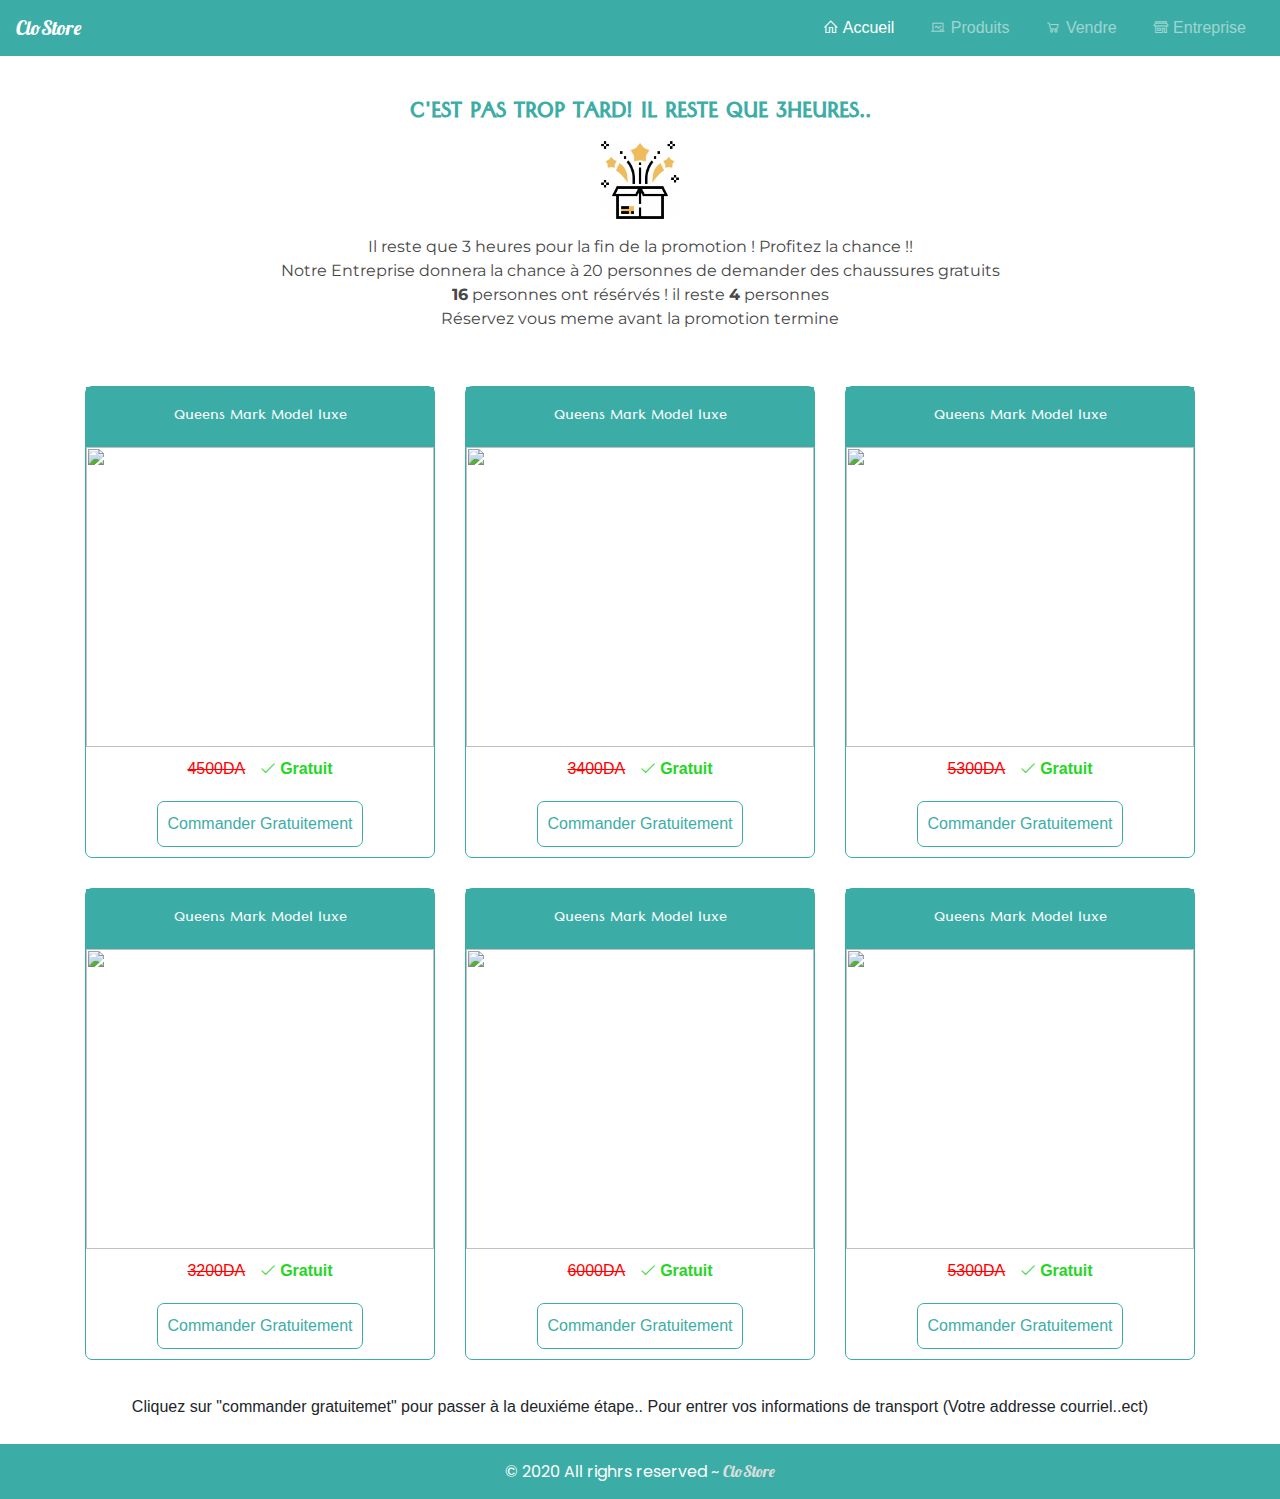
==== index.html @ 8dc32cac "add inital files" ====
<!DOCTYPE html>
<html lang="en">
<head>
    <meta charset="UTF-8">
    <meta name="viewport" content="width=device-width, initial-scale=1.0">

    <link href="https://fonts.googleapis.com/css2?family=Lobster&family=Montserrat&family=Poppins&family=Tenali+Ramakrishna&display=swap" rel="stylesheet">


    <link rel="stylesheet" href="css/bootstrap.css">
    <link rel="stylesheet" href="css/line-awesome-font-awesome.css">
    <link rel="stylesheet" href="css/line-awesome.min.css">
    <link rel="stylesheet" href="css/style.css">

    <link rel="icon" href="">

    <title>Store - Online Shopping Clothes</title>
</head>
<body>


    <nav class="navbar navbar-expand-lg navbar-dark">
        <a class="navbar-brand" href="#">CloStore</a>
        <button class="navbar-toggler" type="button" data-toggle="collapse" data-target="#navbarSupportedContent" aria-controls="navbarSupportedContent" aria-expanded="false" aria-label="Toggle navigation">
          <span class="navbar-toggler-icon"></span>
        </button>
      
        <div class="collapse navbar-collapse" id="navbarSupportedContent">

          <ul class="navbar-nav ml-auto">
            <li class="nav-item active">
              <a class="nav-link" href="#"><i class="las la-home"></i> Accueil</a>
            </li>
            <li class="nav-item">
              <a class="nav-link" href="#"> <i class="las la-chalkboard"></i> Produits</a>
            </li>
            <li class="nav-item">
                <a class="nav-link" href="#"><i class="las la-shopping-cart"></i> Vendre</a>
            </li>
            <li class="nav-item">
                <a class="nav-link" href="#"><i class="las la-store-alt"></i> Entreprise</a>
            </li>
          </ul>

       
        </div>
    </nav>

    <div class="description">
        <h3 class="heading">C'est pas trop tard! Il reste que 3heures..</h3>
        <div class="desc-img">
            <img src="img/congrats.png" alt="">
        </div>
        <p>
            Il reste que 3 heures pour la fin de la promotion ! Profitez la chance !! <br>
            Notre Entreprise donnera la chance à 20 personnes de demander des chaussures gratuits  <br>
            <b>16</b> personnes ont résérvés ! il reste <b>4</b> personnes <br> Réservez vous meme avant la promotion termine
        </p>
    </div>

    <div class="items">
        <div class="container">

            <div class="row">


                <div class="col-md-4">
    
                    <div class="item-box">
                        <div class="item-heading">
                            Queens Mark Model luxe
                        </div>
                        <div class="item-body">
                            <img src="https://www.dhresource.com/f2/albu/g8/M00/17/A3/rBVaVF5LjlCAKVC4AAESsVleQmE767.jpg" alt="">
                        </div>
                        <div class="price">
                            <span>4500DA</span> <span> <i class="las la-check"></i> Gratuit</span>
                        </div>
                        <a href="surp.html">Commander Gratuitement</a>
                    </div>        
    
                </div>
                <div class="col-md-4">
    
                    
                    <div class="item-box">
                        <div class="item-heading">
                            Queens Mark Model luxe
                        </div>
                        <div class="item-body">
                            <img src="https://encrypted-tbn0.gstatic.com/images?q=tbn%3AANd9GcSSg8MVh4FSZCV_VBg2H4u-bMD95jOvF7esEjhWPkVv70Re3LoZ&usqp=CAU" alt="">
                        </div>
                        <div class="price">
                            <span>3400DA</span> <span> <i class="las la-check"></i> Gratuit</span>
                        </div>
                        <a href="surp.html">Commander Gratuitement</a>
                    </div>  
    
                </div>
                <div class="col-md-4">
    
                    
                    <div class="item-box">
                        <div class="item-heading">
                            Queens Mark Model luxe
                        </div>
                        <div class="item-body">
                            <img src="https://www.taaora.fr/blog/wp-content/uploads/2019/06/nike-air-force-1-rose-poudre-baskets-femme.jpg" alt="">
                        </div>
                        <div class="price">
                            <span>5300DA</span> <span> <i class="las la-check"></i> Gratuit</span>
                        </div>
                        <a href="surp.html">Commander Gratuitement</a>
                    </div>  
    
                </div>

                <div class="col-md-4">
    
                    
                    <div class="item-box">
                        <div class="item-heading">
                            Queens Mark Model luxe
                        </div>
                        <div class="item-body">
                            <img src="https://www.gemosuisse.ch/PTWOC_WEB/photos/Web/8717901_1.jpg" alt="">
                        </div>
                        <div class="price">
                            <span>3200DA</span> <span> <i class="las la-check"></i> Gratuit</span>
                        </div>
                        <a href="surp.html">Commander Gratuitement</a>
                    </div>  
    
                </div>

                <div class="col-md-4">
    
                    
                    <div class="item-box">
                        <div class="item-heading">
                            Queens Mark Model luxe
                        </div>
                        <div class="item-body">
                            <img src="https://www.besson-chaussures.com/media/catalog/product/cache/1/image/487x/040ec09b1e35df139433887a97daa66f/6/2/624696-2_2.jpg" alt="">
                        </div>
                        <div class="price">
                            <span>6000DA</span> <span> <i class="las la-check"></i> Gratuit</span>
                        </div>
                        <a href="surp.html">Commander Gratuitement</a>
                    </div>  
    
                </div>

                <div class="col-md-4">
    
                    
                    <div class="item-box">
                        <div class="item-heading">
                            Queens Mark Model luxe
                        </div>
                        <div class="item-body">
                            <img src="https://lh3.googleusercontent.com/proxy/GjbAz65nrVGaUluemdLS2pUgR7n2UJjN7rmyf1kxzbKVPdYY9VPFcka7jWgFT7vCgEtmxIq1E1D0I5fo9hlJPawufLAkuE-56vkT89aGw9NFhIDFgDDYvrn8SRFMiQ1jv6-yqhAkUacvzA" alt="">
                        </div>
                        <div class="price">
                            <span>5300DA</span> <span> <i class="las la-check"></i> Gratuit</span>
                        </div>
                        <a href="surp.html">Commander Gratuitement</a>
                    </div>  
    
                </div>
    
                
    
            </div>
            
            <div class="guide">
                Cliquez sur "commander gratuitemet" pour passer à la deuxiéme étape.. Pour entrer vos informations de transport (Votre addresse courriel..ect)
            </div>

        </div>

    </div>

    <div class="clearfix"></div>


    <footer>
        <p>
            &copy; 2020 All righrs reserved ~ <span>CloStore</span>
        </p>

    </footer>



    <script src="js/jquery-3.4.1.js"></script>
    <script src="js/bootstrap.min.js"></script>
    <script src="js/script.js"></script>
    
</body>
</html>
---- css/line-awesome.min.css ----
.la,.lab,.lad,.lal,.lar,.las{-moz-osx-font-smoothing:grayscale;-webkit-font-smoothing:antialiased;display:inline-block;font-style:normal;font-variant:normal;text-rendering:auto;line-height:1}.la-lg{font-size:1.33333em;line-height:.75em;vertical-align:-.0667em}.la-xs{font-size:.75em}.la-sm{font-size:.875em}.la-1x{font-size:1em}.la-2x{font-size:2em}.la-3x{font-size:3em}.la-4x{font-size:4em}.la-5x{font-size:5em}.la-6x{font-size:6em}.la-7x{font-size:7em}.la-8x{font-size:8em}.la-9x{font-size:9em}.la-10x{font-size:10em}.la-fw{text-align:center;width:1.25em}.la-ul{list-style-type:none;margin-left:2.5em;padding-left:0}.la-ul>li{position:relative}.la-li{left:-2em;position:absolute;text-align:center;width:2em;line-height:inherit}.la-border{border:solid .08em #eee;border-radius:.1em;padding:.2em .25em .15em}.la-pull-left{float:left}.la-pull-right{float:right}.la.la-pull-left,.lab.la-pull-left,.lal.la-pull-left,.lar.la-pull-left,.las.la-pull-left{margin-right:.3em}.la.la-pull-right,.lab.la-pull-right,.lal.la-pull-right,.lar.la-pull-right,.las.la-pull-right{margin-left:.3em}.la-spin{-webkit-animation:la-spin 2s infinite linear;animation:la-spin 2s infinite linear}.la-pulse{-webkit-animation:la-spin 1s infinite steps(8);animation:la-spin 1s infinite steps(8)}@-webkit-keyframes la-spin{0%{-webkit-transform:rotate(0);transform:rotate(0)}100%{-webkit-transform:rotate(360deg);transform:rotate(360deg)}}@keyframes la-spin{0%{-webkit-transform:rotate(0);transform:rotate(0)}100%{-webkit-transform:rotate(360deg);transform:rotate(360deg)}}.la-rotate-90{-webkit-transform:rotate(90deg);transform:rotate(90deg)}.la-rotate-180{-webkit-transform:rotate(180deg);transform:rotate(180deg)}.la-rotate-270{-webkit-transform:rotate(270deg);transform:rotate(270deg)}.la-flip-horizontal{-webkit-transform:scale(-1,1);transform:scale(-1,1)}.la-flip-vertical{-webkit-transform:scale(1,-1);transform:scale(1,-1)}.la-flip-both,.la-flip-horizontal.la-flip-vertical{-webkit-transform:scale(-1,-1);transform:scale(-1,-1)}:root .la-flip-both,:root .la-flip-horizontal,:root .la-flip-vertical,:root .la-rotate-180,:root .la-rotate-270,:root .la-rotate-90{-webkit-filter:none;filter:none}.la-stack{display:inline-block;height:2em;line-height:2em;position:relative;vertical-align:middle;width:2.5em}.la-stack-1x,.la-stack-2x{left:0;position:absolute;text-align:center;width:100%}.la-stack-1x{line-height:inherit}.la-stack-2x{font-size:2em}.la-inverse{color:#fff}.la-500px:before{content:"\f26e"}.la-accessible-icon:before{content:"\f368"}.la-accusoft:before{content:"\f369"}.la-acquisitions-incorporated:before{content:"\f6af"}.la-ad:before{content:"\f641"}.la-address-book:before{content:"\f2b9"}.la-address-card:before{content:"\f2bb"}.la-adjust:before{content:"\f042"}.la-adn:before{content:"\f170"}.la-adobe:before{content:"\f778"}.la-adversal:before{content:"\f36a"}.la-affiliatetheme:before{content:"\f36b"}.la-air-freshener:before{content:"\f5d0"}.la-airbnb:before{content:"\f834"}.la-algolia:before{content:"\f36c"}.la-align-center:before{content:"\f037"}.la-align-justify:before{content:"\f039"}.la-align-left:before{content:"\f036"}.la-align-right:before{content:"\f038"}.la-alipay:before{content:"\f642"}.la-allergies:before{content:"\f461"}.la-amazon:before{content:"\f270"}.la-amazon-pay:before{content:"\f42c"}.la-ambulance:before{content:"\f0f9"}.la-american-sign-language-interpreting:before{content:"\f2a3"}.la-amilia:before{content:"\f36d"}.la-anchor:before{content:"\f13d"}.la-android:before{content:"\f17b"}.la-angellist:before{content:"\f209"}.la-angle-double-down:before{content:"\f103"}.la-angle-double-left:before{content:"\f100"}.la-angle-double-right:before{content:"\f101"}.la-angle-double-up:before{content:"\f102"}.la-angle-down:before{content:"\f107"}.la-angle-left:before{content:"\f104"}.la-angle-right:before{content:"\f105"}.la-angle-up:before{content:"\f106"}.la-angry:before{content:"\f556"}.la-angrycreative:before{content:"\f36e"}.la-angular:before{content:"\f420"}.la-ankh:before{content:"\f644"}.la-app-store:before{content:"\f36f"}.la-app-store-ios:before{content:"\f370"}.la-apper:before{content:"\f371"}.la-apple:before{content:"\f179"}.la-apple-alt:before{content:"\f5d1"}.la-apple-pay:before{content:"\f415"}.la-archive:before{content:"\f187"}.la-archway:before{content:"\f557"}.la-arrow-alt-circle-down:before{content:"\f358"}.la-arrow-alt-circle-left:before{content:"\f359"}.la-arrow-alt-circle-right:before{content:"\f35a"}.la-arrow-alt-circle-up:before{content:"\f35b"}.la-arrow-circle-down:before{content:"\f0ab"}.la-arrow-circle-left:before{content:"\f0a8"}.la-arrow-circle-right:before{content:"\f0a9"}.la-arrow-circle-up:before{content:"\f0aa"}.la-arrow-down:before{content:"\f063"}.la-arrow-left:before{content:"\f060"}.la-arrow-right:before{content:"\f061"}.la-arrow-up:before{content:"\f062"}.la-arrows-alt:before{content:"\f0b2"}.la-arrows-alt-h:before{content:"\f337"}.la-arrows-alt-v:before{content:"\f338"}.la-artstation:before{content:"\f77a"}.la-assistive-listening-systems:before{content:"\f2a2"}.la-asterisk:before{content:"\f069"}.la-asymmetrik:before{content:"\f372"}.la-at:before{content:"\f1fa"}.la-atlas:before{content:"\f558"}.la-atlassian:before{content:"\f77b"}.la-atom:before{content:"\f5d2"}.la-audible:before{content:"\f373"}.la-audio-description:before{content:"\f29e"}.la-autoprefixer:before{content:"\f41c"}.la-avianex:before{content:"\f374"}.la-aviato:before{content:"\f421"}.la-award:before{content:"\f559"}.la-aws:before{content:"\f375"}.la-baby:before{content:"\f77c"}.la-baby-carriage:before{content:"\f77d"}.la-backspace:before{content:"\f55a"}.la-backward:before{content:"\f04a"}.la-bacon:before{content:"\f7e5"}.la-balance-scale:before{content:"\f24e"}.la-balance-scale-left:before{content:"\f515"}.la-balance-scale-right:before{content:"\f516"}.la-ban:before{content:"\f05e"}.la-band-aid:before{content:"\f462"}.la-bandcamp:before{content:"\f2d5"}.la-barcode:before{content:"\f02a"}.la-bars:before{content:"\f0c9"}.la-baseball-ball:before{content:"\f433"}.la-basketball-ball:before{content:"\f434"}.la-bath:before{content:"\f2cd"}.la-battery-empty:before{content:"\f244"}.la-battery-full:before{content:"\f240"}.la-battery-half:before{content:"\f242"}.la-battery-quarter:before{content:"\f243"}.la-battery-three-quarters:before{content:"\f241"}.la-battle-net:before{content:"\f835"}.la-bed:before{content:"\f236"}.la-beer:before{content:"\f0fc"}.la-behance:before{content:"\f1b4"}.la-behance-square:before{content:"\f1b5"}.la-bell:before{content:"\f0f3"}.la-bell-slash:before{content:"\f1f6"}.la-bezier-curve:before{content:"\f55b"}.la-bible:before{content:"\f647"}.la-bicycle:before{content:"\f206"}.la-biking:before{content:"\f84a"}.la-bimobject:before{content:"\f378"}.la-binoculars:before{content:"\f1e5"}.la-biohazard:before{content:"\f780"}.la-birthday-cake:before{content:"\f1fd"}.la-bitbucket:before{content:"\f171"}.la-bitcoin:before{content:"\f379"}.la-bity:before{content:"\f37a"}.la-black-tie:before{content:"\f27e"}.la-blackberry:before{content:"\f37b"}.la-blender:before{content:"\f517"}.la-blender-phone:before{content:"\f6b6"}.la-blind:before{content:"\f29d"}.la-blog:before{content:"\f781"}.la-blogger:before{content:"\f37c"}.la-blogger-b:before{content:"\f37d"}.la-bluetooth:before{content:"\f293"}.la-bluetooth-b:before{content:"\f294"}.la-bold:before{content:"\f032"}.la-bolt:before{content:"\f0e7"}.la-bomb:before{content:"\f1e2"}.la-bone:before{content:"\f5d7"}.la-bong:before{content:"\f55c"}.la-book:before{content:"\f02d"}.la-book-dead:before{content:"\f6b7"}.la-book-medical:before{content:"\f7e6"}.la-book-open:before{content:"\f518"}.la-book-reader:before{content:"\f5da"}.la-bookmark:before{content:"\f02e"}.la-bootstrap:before{content:"\f836"}.la-border-all:before{content:"\f84c"}.la-border-none:before{content:"\f850"}.la-border-style:before{content:"\f853"}.la-bowling-ball:before{content:"\f436"}.la-box:before{content:"\f466"}.la-box-open:before{content:"\f49e"}.la-boxes:before{content:"\f468"}.la-braille:before{content:"\f2a1"}.la-brain:before{content:"\f5dc"}.la-bread-slice:before{content:"\f7ec"}.la-briefcase:before{content:"\f0b1"}.la-briefcase-medical:before{content:"\f469"}.la-broadcast-tower:before{content:"\f519"}.la-broom:before{content:"\f51a"}.la-brush:before{content:"\f55d"}.la-btc:before{content:"\f15a"}.la-buffer:before{content:"\f837"}.la-bug:before{content:"\f188"}.la-building:before{content:"\f1ad"}.la-bullhorn:before{content:"\f0a1"}.la-bullseye:before{content:"\f140"}.la-burn:before{content:"\f46a"}.la-buromobelexperte:before{content:"\f37f"}.la-bus:before{content:"\f207"}.la-bus-alt:before{content:"\f55e"}.la-business-time:before{content:"\f64a"}.la-buy-n-large:before{content:"\f8a6"}.la-buysellads:before{content:"\f20d"}.la-calculator:before{content:"\f1ec"}.la-calendar:before{content:"\f133"}.la-calendar-alt:before{content:"\f073"}.la-calendar-check:before{content:"\f274"}.la-calendar-day:before{content:"\f783"}.la-calendar-minus:before{content:"\f272"}.la-calendar-plus:before{content:"\f271"}.la-calendar-times:before{content:"\f273"}.la-calendar-week:before{content:"\f784"}.la-camera:before{content:"\f030"}.la-camera-retro:before{content:"\f083"}.la-campground:before{content:"\f6bb"}.la-canadian-maple-leaf:before{content:"\f785"}.la-candy-cane:before{content:"\f786"}.la-cannabis:before{content:"\f55f"}.la-capsules:before{content:"\f46b"}.la-car:before{content:"\f1b9"}.la-car-alt:before{content:"\f5de"}.la-car-battery:before{content:"\f5df"}.la-car-crash:before{content:"\f5e1"}.la-car-side:before{content:"\f5e4"}.la-caret-down:before{content:"\f0d7"}.la-caret-left:before{content:"\f0d9"}.la-caret-right:before{content:"\f0da"}.la-caret-square-down:before{content:"\f150"}.la-caret-square-left:before{content:"\f191"}.la-caret-square-right:before{content:"\f152"}.la-caret-square-up:before{content:"\f151"}.la-caret-up:before{content:"\f0d8"}.la-carrot:before{content:"\f787"}.la-cart-arrow-down:before{content:"\f218"}.la-cart-plus:before{content:"\f217"}.la-cash-register:before{content:"\f788"}.la-cat:before{content:"\f6be"}.la-cc-amazon-pay:before{content:"\f42d"}.la-cc-amex:before{content:"\f1f3"}.la-cc-apple-pay:before{content:"\f416"}.la-cc-diners-club:before{content:"\f24c"}.la-cc-discover:before{content:"\f1f2"}.la-cc-jcb:before{content:"\f24b"}.la-cc-mastercard:before{content:"\f1f1"}.la-cc-paypal:before{content:"\f1f4"}.la-cc-stripe:before{content:"\f1f5"}.la-cc-visa:before{content:"\f1f0"}.la-centercode:before{content:"\f380"}.la-centos:before{content:"\f789"}.la-certificate:before{content:"\f0a3"}.la-chair:before{content:"\f6c0"}.la-chalkboard:before{content:"\f51b"}.la-chalkboard-teacher:before{content:"\f51c"}.la-charging-station:before{content:"\f5e7"}.la-chart-area:before{content:"\f1fe"}.la-chart-bar:before{content:"\f080"}.la-chart-line:before{content:"\f201"}.la-chart-pie:before{content:"\f200"}.la-check:before{content:"\f00c"}.la-check-circle:before{content:"\f058"}.la-check-double:before{content:"\f560"}.la-check-square:before{content:"\f14a"}.la-cheese:before{content:"\f7ef"}.la-chess:before{content:"\f439"}.la-chess-bishop:before{content:"\f43a"}.la-chess-board:before{content:"\f43c"}.la-chess-king:before{content:"\f43f"}.la-chess-knight:before{content:"\f441"}.la-chess-pawn:before{content:"\f443"}.la-chess-queen:before{content:"\f445"}.la-chess-rook:before{content:"\f447"}.la-chevron-circle-down:before{content:"\f13a"}.la-chevron-circle-left:before{content:"\f137"}.la-chevron-circle-right:before{content:"\f138"}.la-chevron-circle-up:before{content:"\f139"}.la-chevron-down:before{content:"\f078"}.la-chevron-left:before{content:"\f053"}.la-chevron-right:before{content:"\f054"}.la-chevron-up:before{content:"\f077"}.la-child:before{content:"\f1ae"}.la-chrome:before{content:"\f268"}.la-chromecast:before{content:"\f838"}.la-church:before{content:"\f51d"}.la-circle:before{content:"\f111"}.la-circle-notch:before{content:"\f1ce"}.la-city:before{content:"\f64f"}.la-clinic-medical:before{content:"\f7f2"}.la-clipboard:before{content:"\f328"}.la-clipboard-check:before{content:"\f46c"}.la-clipboard-list:before{content:"\f46d"}.la-clock:before{content:"\f017"}.la-clone:before{content:"\f24d"}.la-closed-captioning:before{content:"\f20a"}.la-cloud:before{content:"\f0c2"}.la-cloud-download-alt:before{content:"\f381"}.la-cloud-meatball:before{content:"\f73b"}.la-cloud-moon:before{content:"\f6c3"}.la-cloud-moon-rain:before{content:"\f73c"}.la-cloud-rain:before{content:"\f73d"}.la-cloud-showers-heavy:before{content:"\f740"}.la-cloud-sun:before{content:"\f6c4"}.la-cloud-sun-rain:before{content:"\f743"}.la-cloud-upload-alt:before{content:"\f382"}.la-cloudscale:before{content:"\f383"}.la-cloudsmith:before{content:"\f384"}.la-cloudversify:before{content:"\f385"}.la-cocktail:before{content:"\f561"}.la-code:before{content:"\f121"}.la-code-branch:before{content:"\f126"}.la-codepen:before{content:"\f1cb"}.la-codiepie:before{content:"\f284"}.la-coffee:before{content:"\f0f4"}.la-cog:before{content:"\f013"}.la-cogs:before{content:"\f085"}.la-coins:before{content:"\f51e"}.la-columns:before{content:"\f0db"}.la-comment:before{content:"\f075"}.la-comment-alt:before{content:"\f27a"}.la-comment-dollar:before{content:"\f651"}.la-comment-dots:before{content:"\f4ad"}.la-comment-medical:before{content:"\f7f5"}.la-comment-slash:before{content:"\f4b3"}.la-comments:before{content:"\f086"}.la-comments-dollar:before{content:"\f653"}.la-compact-disc:before{content:"\f51f"}.la-compass:before{content:"\f14e"}.la-compress:before{content:"\f066"}.la-compress-arrows-alt:before{content:"\f78c"}.la-concierge-bell:before{content:"\f562"}.la-confluence:before{content:"\f78d"}.la-connectdevelop:before{content:"\f20e"}.la-contao:before{content:"\f26d"}.la-cookie:before{content:"\f563"}.la-cookie-bite:before{content:"\f564"}.la-copy:before{content:"\f0c5"}.la-copyright:before{content:"\f1f9"}.la-cotton-bureau:before{content:"\f89e"}.la-couch:before{content:"\f4b8"}.la-cpanel:before{content:"\f388"}.la-creative-commons:before{content:"\f25e"}.la-creative-commons-by:before{content:"\f4e7"}.la-creative-commons-nc:before{content:"\f4e8"}.la-creative-commons-nc-eu:before{content:"\f4e9"}.la-creative-commons-nc-jp:before{content:"\f4ea"}.la-creative-commons-nd:before{content:"\f4eb"}.la-creative-commons-pd:before{content:"\f4ec"}.la-creative-commons-pd-alt:before{content:"\f4ed"}.la-creative-commons-remix:before{content:"\f4ee"}.la-creative-commons-sa:before{content:"\f4ef"}.la-creative-commons-sampling:before{content:"\f4f0"}.la-creative-commons-sampling-plus:before{content:"\f4f1"}.la-creative-commons-share:before{content:"\f4f2"}.la-creative-commons-zero:before{content:"\f4f3"}.la-credit-card:before{content:"\f09d"}.la-critical-role:before{content:"\f6c9"}.la-crop:before{content:"\f125"}.la-crop-alt:before{content:"\f565"}.la-cross:before{content:"\f654"}.la-crosshairs:before{content:"\f05b"}.la-crow:before{content:"\f520"}.la-crown:before{content:"\f521"}.la-crutch:before{content:"\f7f7"}.la-css3:before{content:"\f13c"}.la-css3-alt:before{content:"\f38b"}.la-cube:before{content:"\f1b2"}.la-cubes:before{content:"\f1b3"}.la-cut:before{content:"\f0c4"}.la-cuttlefish:before{content:"\f38c"}.la-d-and-d:before{content:"\f38d"}.la-d-and-d-beyond:before{content:"\f6ca"}.la-dashcube:before{content:"\f210"}.la-database:before{content:"\f1c0"}.la-deaf:before{content:"\f2a4"}.la-delicious:before{content:"\f1a5"}.la-democrat:before{content:"\f747"}.la-deploydog:before{content:"\f38e"}.la-deskpro:before{content:"\f38f"}.la-desktop:before{content:"\f108"}.la-dev:before{content:"\f6cc"}.la-deviantart:before{content:"\f1bd"}.la-dharmachakra:before{content:"\f655"}.la-dhl:before{content:"\f790"}.la-diagnoses:before{content:"\f470"}.la-diaspora:before{content:"\f791"}.la-dice:before{content:"\f522"}.la-dice-d20:before{content:"\f6cf"}.la-dice-d6:before{content:"\f6d1"}.la-dice-five:before{content:"\f523"}.la-dice-four:before{content:"\f524"}.la-dice-one:before{content:"\f525"}.la-dice-six:before{content:"\f526"}.la-dice-three:before{content:"\f527"}.la-dice-two:before{content:"\f528"}.la-digg:before{content:"\f1a6"}.la-digital-ocean:before{content:"\f391"}.la-digital-tachograph:before{content:"\f566"}.la-directions:before{content:"\f5eb"}.la-discord:before{content:"\f392"}.la-discourse:before{content:"\f393"}.la-divide:before{content:"\f529"}.la-dizzy:before{content:"\f567"}.la-dna:before{content:"\f471"}.la-dochub:before{content:"\f394"}.la-docker:before{content:"\f395"}.la-dog:before{content:"\f6d3"}.la-dollar-sign:before{content:"\f155"}.la-dolly:before{content:"\f472"}.la-dolly-flatbed:before{content:"\f474"}.la-donate:before{content:"\f4b9"}.la-door-closed:before{content:"\f52a"}.la-door-open:before{content:"\f52b"}.la-dot-circle:before{content:"\f192"}.la-dove:before{content:"\f4ba"}.la-download:before{content:"\f019"}.la-draft2digital:before{content:"\f396"}.la-drafting-compass:before{content:"\f568"}.la-dragon:before{content:"\f6d5"}.la-draw-polygon:before{content:"\f5ee"}.la-dribbble:before{content:"\f17d"}.la-dribbble-square:before{content:"\f397"}.la-dropbox:before{content:"\f16b"}.la-drum:before{content:"\f569"}.la-drum-steelpan:before{content:"\f56a"}.la-drumstick-bite:before{content:"\f6d7"}.la-drupal:before{content:"\f1a9"}.la-dumbbell:before{content:"\f44b"}.la-dumpster:before{content:"\f793"}.la-dumpster-fire:before{content:"\f794"}.la-dungeon:before{content:"\f6d9"}.la-dyalog:before{content:"\f399"}.la-earlybirds:before{content:"\f39a"}.la-ebay:before{content:"\f4f4"}.la-edge:before{content:"\f282"}.la-edit:before{content:"\f044"}.la-egg:before{content:"\f7fb"}.la-eject:before{content:"\f052"}.la-elementor:before{content:"\f430"}.la-ellipsis-h:before{content:"\f141"}.la-ellipsis-v:before{content:"\f142"}.la-ello:before{content:"\f5f1"}.la-ember:before{content:"\f423"}.la-empire:before{content:"\f1d1"}.la-envelope:before{content:"\f0e0"}.la-envelope-open:before{content:"\f2b6"}.la-envelope-open-text:before{content:"\f658"}.la-envelope-square:before{content:"\f199"}.la-envira:before{content:"\f299"}.la-equals:before{content:"\f52c"}.la-eraser:before{content:"\f12d"}.la-erlang:before{content:"\f39d"}.la-ethereum:before{content:"\f42e"}.la-ethernet:before{content:"\f796"}.la-etsy:before{content:"\f2d7"}.la-euro-sign:before{content:"\f153"}.la-evernote:before{content:"\f839"}.la-exchange-alt:before{content:"\f362"}.la-exclamation:before{content:"\f12a"}.la-exclamation-circle:before{content:"\f06a"}.la-exclamation-triangle:before{content:"\f071"}.la-expand:before{content:"\f065"}.la-expand-arrows-alt:before{content:"\f31e"}.la-expeditedssl:before{content:"\f23e"}.la-external-link-alt:before{content:"\f35d"}.la-external-link-square-alt:before{content:"\f360"}.la-eye:before{content:"\f06e"}.la-eye-dropper:before{content:"\f1fb"}.la-eye-slash:before{content:"\f070"}.la-facebook:before{content:"\f09a"}.la-facebook-f:before{content:"\f39e"}.la-facebook-messenger:before{content:"\f39f"}.la-facebook-square:before{content:"\f082"}.la-fan:before{content:"\f863"}.la-fantasy-flight-games:before{content:"\f6dc"}.la-fast-backward:before{content:"\f049"}.la-fast-forward:before{content:"\f050"}.la-fax:before{content:"\f1ac"}.la-feather:before{content:"\f52d"}.la-feather-alt:before{content:"\f56b"}.la-fedex:before{content:"\f797"}.la-fedora:before{content:"\f798"}.la-female:before{content:"\f182"}.la-fighter-jet:before{content:"\f0fb"}.la-figma:before{content:"\f799"}.la-file:before{content:"\f15b"}.la-file-alt:before{content:"\f15c"}.la-file-archive:before{content:"\f1c6"}.la-file-audio:before{content:"\f1c7"}.la-file-code:before{content:"\f1c9"}.la-file-contract:before{content:"\f56c"}.la-file-csv:before{content:"\f6dd"}.la-file-download:before{content:"\f56d"}.la-file-excel:before{content:"\f1c3"}.la-file-export:before{content:"\f56e"}.la-file-image:before{content:"\f1c5"}.la-file-import:before{content:"\f56f"}.la-file-invoice:before{content:"\f570"}.la-file-invoice-dollar:before{content:"\f571"}.la-file-medical:before{content:"\f477"}.la-file-medical-alt:before{content:"\f478"}.la-file-pdf:before{content:"\f1c1"}.la-file-powerpoint:before{content:"\f1c4"}.la-file-prescription:before{content:"\f572"}.la-file-signature:before{content:"\f573"}.la-file-upload:before{content:"\f574"}.la-file-video:before{content:"\f1c8"}.la-file-word:before{content:"\f1c2"}.la-fill:before{content:"\f575"}.la-fill-drip:before{content:"\f576"}.la-film:before{content:"\f008"}.la-filter:before{content:"\f0b0"}.la-fingerprint:before{content:"\f577"}.la-fire:before{content:"\f06d"}.la-fire-alt:before{content:"\f7e4"}.la-fire-extinguisher:before{content:"\f134"}.la-firefox:before{content:"\f269"}.la-first-aid:before{content:"\f479"}.la-first-order:before{content:"\f2b0"}.la-first-order-alt:before{content:"\f50a"}.la-firstdraft:before{content:"\f3a1"}.la-fish:before{content:"\f578"}.la-fist-raised:before{content:"\f6de"}.la-flag:before{content:"\f024"}.la-flag-checkered:before{content:"\f11e"}.la-flag-usa:before{content:"\f74d"}.la-flask:before{content:"\f0c3"}.la-flickr:before{content:"\f16e"}.la-flipboard:before{content:"\f44d"}.la-flushed:before{content:"\f579"}.la-fly:before{content:"\f417"}.la-folder:before{content:"\f07b"}.la-folder-minus:before{content:"\f65d"}.la-folder-open:before{content:"\f07c"}.la-folder-plus:before{content:"\f65e"}.la-font:before{content:"\f031"}.la-font-awesome:before{content:"\f2b4"}.la-font-awesome-alt:before{content:"\f35c"}.la-font-awesome-flag:before{content:"\f425"}.la-font-awesome-logo-full:before{content:"\f4e6"}.la-fonticons:before{content:"\f280"}.la-fonticons-fi:before{content:"\f3a2"}.la-football-ball:before{content:"\f44e"}.la-fort-awesome:before{content:"\f286"}.la-fort-awesome-alt:before{content:"\f3a3"}.la-forumbee:before{content:"\f211"}.la-forward:before{content:"\f04e"}.la-foursquare:before{content:"\f180"}.la-free-code-camp:before{content:"\f2c5"}.la-freebsd:before{content:"\f3a4"}.la-frog:before{content:"\f52e"}.la-frown:before{content:"\f119"}.la-frown-open:before{content:"\f57a"}.la-fulcrum:before{content:"\f50b"}.la-funnel-dollar:before{content:"\f662"}.la-futbol:before{content:"\f1e3"}.la-galactic-republic:before{content:"\f50c"}.la-galactic-senate:before{content:"\f50d"}.la-gamepad:before{content:"\f11b"}.la-gas-pump:before{content:"\f52f"}.la-gavel:before{content:"\f0e3"}.la-gem:before{content:"\f3a5"}.la-genderless:before{content:"\f22d"}.la-get-pocket:before{content:"\f265"}.la-gg:before{content:"\f260"}.la-gg-circle:before{content:"\f261"}.la-ghost:before{content:"\f6e2"}.la-gift:before{content:"\f06b"}.la-gifts:before{content:"\f79c"}.la-git:before{content:"\f1d3"}.la-git-alt:before{content:"\f841"}.la-git-square:before{content:"\f1d2"}.la-github:before{content:"\f09b"}.la-github-alt:before{content:"\f113"}.la-github-square:before{content:"\f092"}.la-gitkraken:before{content:"\f3a6"}.la-gitlab:before{content:"\f296"}.la-gitter:before{content:"\f426"}.la-glass-cheers:before{content:"\f79f"}.la-glass-martini:before{content:"\f000"}.la-glass-martini-alt:before{content:"\f57b"}.la-glass-whiskey:before{content:"\f7a0"}.la-glasses:before{content:"\f530"}.la-glide:before{content:"\f2a5"}.la-glide-g:before{content:"\f2a6"}.la-globe:before{content:"\f0ac"}.la-globe-africa:before{content:"\f57c"}.la-globe-americas:before{content:"\f57d"}.la-globe-asia:before{content:"\f57e"}.la-globe-europe:before{content:"\f7a2"}.la-gofore:before{content:"\f3a7"}.la-golf-ball:before{content:"\f450"}.la-goodreads:before{content:"\f3a8"}.la-goodreads-g:before{content:"\f3a9"}.la-google:before{content:"\f1a0"}.la-google-drive:before{content:"\f3aa"}.la-google-play:before{content:"\f3ab"}.la-google-plus:before{content:"\f2b3"}.la-google-plus-g:before{content:"\f0d5"}.la-google-plus-square:before{content:"\f0d4"}.la-google-wallet:before{content:"\f1ee"}.la-gopuram:before{content:"\f664"}.la-graduation-cap:before{content:"\f19d"}.la-gratipay:before{content:"\f184"}.la-grav:before{content:"\f2d6"}.la-greater-than:before{content:"\f531"}.la-greater-than-equal:before{content:"\f532"}.la-grimace:before{content:"\f57f"}.la-grin:before{content:"\f580"}.la-grin-alt:before{content:"\f581"}.la-grin-beam:before{content:"\f582"}.la-grin-beam-sweat:before{content:"\f583"}.la-grin-hearts:before{content:"\f584"}.la-grin-squint:before{content:"\f585"}.la-grin-squint-tears:before{content:"\f586"}.la-grin-stars:before{content:"\f587"}.la-grin-tears:before{content:"\f588"}.la-grin-tongue:before{content:"\f589"}.la-grin-tongue-squint:before{content:"\f58a"}.la-grin-tongue-wink:before{content:"\f58b"}.la-grin-wink:before{content:"\f58c"}.la-grip-horizontal:before{content:"\f58d"}.la-grip-lines:before{content:"\f7a4"}.la-grip-lines-vertical:before{content:"\f7a5"}.la-grip-vertical:before{content:"\f58e"}.la-gripfire:before{content:"\f3ac"}.la-grunt:before{content:"\f3ad"}.la-guitar:before{content:"\f7a6"}.la-gulp:before{content:"\f3ae"}.la-h-square:before{content:"\f0fd"}.la-hacker-news:before{content:"\f1d4"}.la-hacker-news-square:before{content:"\f3af"}.la-hackerrank:before{content:"\f5f7"}.la-hamburger:before{content:"\f805"}.la-hammer:before{content:"\f6e3"}.la-hamsa:before{content:"\f665"}.la-hand-holding:before{content:"\f4bd"}.la-hand-holding-heart:before{content:"\f4be"}.la-hand-holding-usd:before{content:"\f4c0"}.la-hand-lizard:before{content:"\f258"}.la-hand-middle-finger:before{content:"\f806"}.la-hand-paper:before{content:"\f256"}.la-hand-peace:before{content:"\f25b"}.la-hand-point-down:before{content:"\f0a7"}.la-hand-point-left:before{content:"\f0a5"}.la-hand-point-right:before{content:"\f0a4"}.la-hand-point-up:before{content:"\f0a6"}.la-hand-pointer:before{content:"\f25a"}.la-hand-rock:before{content:"\f255"}.la-hand-scissors:before{content:"\f257"}.la-hand-spock:before{content:"\f259"}.la-hands:before{content:"\f4c2"}.la-hands-helping:before{content:"\f4c4"}.la-handshake:before{content:"\f2b5"}.la-hanukiah:before{content:"\f6e6"}.la-hard-hat:before{content:"\f807"}.la-hashtag:before{content:"\f292"}.la-hat-cowboy:before{content:"\f8c0"}.la-hat-cowboy-side:before{content:"\f8c1"}.la-hat-wizard:before{content:"\f6e8"}.la-haykal:before{content:"\f666"}.la-hdd:before{content:"\f0a0"}.la-heading:before{content:"\f1dc"}.la-headphones:before{content:"\f025"}.la-headphones-alt:before{content:"\f58f"}.la-headset:before{content:"\f590"}.la-heart:before{content:"\f004"}.la-heart-broken:before{content:"\f7a9"}.la-heartbeat:before{content:"\f21e"}.la-helicopter:before{content:"\f533"}.la-highlighter:before{content:"\f591"}.la-hiking:before{content:"\f6ec"}.la-hippo:before{content:"\f6ed"}.la-hips:before{content:"\f452"}.la-hire-a-helper:before{content:"\f3b0"}.la-history:before{content:"\f1da"}.la-hockey-puck:before{content:"\f453"}.la-holly-berry:before{content:"\f7aa"}.la-home:before{content:"\f015"}.la-hooli:before{content:"\f427"}.la-hornbill:before{content:"\f592"}.la-horse:before{content:"\f6f0"}.la-horse-head:before{content:"\f7ab"}.la-hospital:before{content:"\f0f8"}.la-hospital-alt:before{content:"\f47d"}.la-hospital-symbol:before{content:"\f47e"}.la-hot-tub:before{content:"\f593"}.la-hotdog:before{content:"\f80f"}.la-hotel:before{content:"\f594"}.la-hotjar:before{content:"\f3b1"}.la-hourglass:before{content:"\f254"}.la-hourglass-end:before{content:"\f253"}.la-hourglass-half:before{content:"\f252"}.la-hourglass-start:before{content:"\f251"}.la-house-damage:before{content:"\f6f1"}.la-houzz:before{content:"\f27c"}.la-hryvnia:before{content:"\f6f2"}.la-html5:before{content:"\f13b"}.la-hubspot:before{content:"\f3b2"}.la-i-cursor:before{content:"\f246"}.la-ice-cream:before{content:"\f810"}.la-icicles:before{content:"\f7ad"}.la-icons:before{content:"\f86d"}.la-id-badge:before{content:"\f2c1"}.la-id-card:before{content:"\f2c2"}.la-id-card-alt:before{content:"\f47f"}.la-igloo:before{content:"\f7ae"}.la-image:before{content:"\f03e"}.la-images:before{content:"\f302"}.la-imdb:before{content:"\f2d8"}.la-inbox:before{content:"\f01c"}.la-indent:before{content:"\f03c"}.la-industry:before{content:"\f275"}.la-infinity:before{content:"\f534"}.la-info:before{content:"\f129"}.la-info-circle:before{content:"\f05a"}.la-instagram:before{content:"\f16d"}.la-intercom:before{content:"\f7af"}.la-internet-explorer:before{content:"\f26b"}.la-invision:before{content:"\f7b0"}.la-ioxhost:before{content:"\f208"}.la-italic:before{content:"\f033"}.la-itch-io:before{content:"\f83a"}.la-itunes:before{content:"\f3b4"}.la-itunes-note:before{content:"\f3b5"}.la-java:before{content:"\f4e4"}.la-jedi:before{content:"\f669"}.la-jedi-order:before{content:"\f50e"}.la-jenkins:before{content:"\f3b6"}.la-jira:before{content:"\f7b1"}.la-joget:before{content:"\f3b7"}.la-joint:before{content:"\f595"}.la-joomla:before{content:"\f1aa"}.la-journal-whills:before{content:"\f66a"}.la-js:before{content:"\f3b8"}.la-js-square:before{content:"\f3b9"}.la-jsfiddle:before{content:"\f1cc"}.la-kaaba:before{content:"\f66b"}.la-kaggle:before{content:"\f5fa"}.la-key:before{content:"\f084"}.la-keybase:before{content:"\f4f5"}.la-keyboard:before{content:"\f11c"}.la-keycdn:before{content:"\f3ba"}.la-khanda:before{content:"\f66d"}.la-kickstarter:before{content:"\f3bb"}.la-kickstarter-k:before{content:"\f3bc"}.la-kiss:before{content:"\f596"}.la-kiss-beam:before{content:"\f597"}.la-kiss-wink-heart:before{content:"\f598"}.la-kiwi-bird:before{content:"\f535"}.la-korvue:before{content:"\f42f"}.la-landmark:before{content:"\f66f"}.la-language:before{content:"\f1ab"}.la-laptop:before{content:"\f109"}.la-laptop-code:before{content:"\f5fc"}.la-laptop-medical:before{content:"\f812"}.la-laravel:before{content:"\f3bd"}.la-lastfm:before{content:"\f202"}.la-lastfm-square:before{content:"\f203"}.la-laugh:before{content:"\f599"}.la-laugh-beam:before{content:"\f59a"}.la-laugh-squint:before{content:"\f59b"}.la-laugh-wink:before{content:"\f59c"}.la-layer-group:before{content:"\f5fd"}.la-leaf:before{content:"\f06c"}.la-leanpub:before{content:"\f212"}.la-lemon:before{content:"\f094"}.la-less:before{content:"\f41d"}.la-less-than:before{content:"\f536"}.la-less-than-equal:before{content:"\f537"}.la-level-down-alt:before{content:"\f3be"}.la-level-up-alt:before{content:"\f3bf"}.la-life-ring:before{content:"\f1cd"}.la-lightbulb:before{content:"\f0eb"}.la-line:before{content:"\f3c0"}.la-link:before{content:"\f0c1"}.la-linkedin:before{content:"\f08c"}.la-linkedin-in:before{content:"\f0e1"}.la-linode:before{content:"\f2b8"}.la-linux:before{content:"\f17c"}.la-lira-sign:before{content:"\f195"}.la-list:before{content:"\f03a"}.la-list-alt:before{content:"\f022"}.la-list-ol:before{content:"\f0cb"}.la-list-ul:before{content:"\f0ca"}.la-location-arrow:before{content:"\f124"}.la-lock:before{content:"\f023"}.la-lock-open:before{content:"\f3c1"}.la-long-arrow-alt-down:before{content:"\f309"}.la-long-arrow-alt-left:before{content:"\f30a"}.la-long-arrow-alt-right:before{content:"\f30b"}.la-long-arrow-alt-up:before{content:"\f30c"}.la-low-vision:before{content:"\f2a8"}.la-luggage-cart:before{content:"\f59d"}.la-lyft:before{content:"\f3c3"}.la-magento:before{content:"\f3c4"}.la-magic:before{content:"\f0d0"}.la-magnet:before{content:"\f076"}.la-mail-bulk:before{content:"\f674"}.la-mailchimp:before{content:"\f59e"}.la-male:before{content:"\f183"}.la-mandalorian:before{content:"\f50f"}.la-map:before{content:"\f279"}.la-map-marked:before{content:"\f59f"}.la-map-marked-alt:before{content:"\f5a0"}.la-map-marker:before{content:"\f041"}.la-map-marker-alt:before{content:"\f3c5"}.la-map-pin:before{content:"\f276"}.la-map-signs:before{content:"\f277"}.la-markdown:before{content:"\f60f"}.la-marker:before{content:"\f5a1"}.la-mars:before{content:"\f222"}.la-mars-double:before{content:"\f227"}.la-mars-stroke:before{content:"\f229"}.la-mars-stroke-h:before{content:"\f22b"}.la-mars-stroke-v:before{content:"\f22a"}.la-mask:before{content:"\f6fa"}.la-mastodon:before{content:"\f4f6"}.la-maxcdn:before{content:"\f136"}.la-mdb:before{content:"\f8ca"}.la-medal:before{content:"\f5a2"}.la-medapps:before{content:"\f3c6"}.la-medium:before{content:"\f23a"}.la-medium-m:before{content:"\f3c7"}.la-medkit:before{content:"\f0fa"}.la-medrt:before{content:"\f3c8"}.la-meetup:before{content:"\f2e0"}.la-megaport:before{content:"\f5a3"}.la-meh:before{content:"\f11a"}.la-meh-blank:before{content:"\f5a4"}.la-meh-rolling-eyes:before{content:"\f5a5"}.la-memory:before{content:"\f538"}.la-mendeley:before{content:"\f7b3"}.la-menorah:before{content:"\f676"}.la-mercury:before{content:"\f223"}.la-meteor:before{content:"\f753"}.la-microchip:before{content:"\f2db"}.la-microphone:before{content:"\f130"}.la-microphone-alt:before{content:"\f3c9"}.la-microphone-alt-slash:before{content:"\f539"}.la-microphone-slash:before{content:"\f131"}.la-microscope:before{content:"\f610"}.la-microsoft:before{content:"\f3ca"}.la-minus:before{content:"\f068"}.la-minus-circle:before{content:"\f056"}.la-minus-square:before{content:"\f146"}.la-mitten:before{content:"\f7b5"}.la-mix:before{content:"\f3cb"}.la-mixcloud:before{content:"\f289"}.la-mizuni:before{content:"\f3cc"}.la-mobile:before{content:"\f10b"}.la-mobile-alt:before{content:"\f3cd"}.la-modx:before{content:"\f285"}.la-monero:before{content:"\f3d0"}.la-money-bill:before{content:"\f0d6"}.la-money-bill-alt:before{content:"\f3d1"}.la-money-bill-wave:before{content:"\f53a"}.la-money-bill-wave-alt:before{content:"\f53b"}.la-money-check:before{content:"\f53c"}.la-money-check-alt:before{content:"\f53d"}.la-monument:before{content:"\f5a6"}.la-moon:before{content:"\f186"}.la-mortar-pestle:before{content:"\f5a7"}.la-mosque:before{content:"\f678"}.la-motorcycle:before{content:"\f21c"}.la-mountain:before{content:"\f6fc"}.la-mouse:before{content:"\f8cc"}.la-mouse-pointer:before{content:"\f245"}.la-mug-hot:before{content:"\f7b6"}.la-music:before{content:"\f001"}.la-napster:before{content:"\f3d2"}.la-neos:before{content:"\f612"}.la-network-wired:before{content:"\f6ff"}.la-neuter:before{content:"\f22c"}.la-newspaper:before{content:"\f1ea"}.la-nimblr:before{content:"\f5a8"}.la-node:before{content:"\f419"}.la-node-js:before{content:"\f3d3"}.la-not-equal:before{content:"\f53e"}.la-notes-medical:before{content:"\f481"}.la-npm:before{content:"\f3d4"}.la-ns8:before{content:"\f3d5"}.la-nutritionix:before{content:"\f3d6"}.la-object-group:before{content:"\f247"}.la-object-ungroup:before{content:"\f248"}.la-odnoklassniki:before{content:"\f263"}.la-odnoklassniki-square:before{content:"\f264"}.la-oil-can:before{content:"\f613"}.la-old-republic:before{content:"\f510"}.la-om:before{content:"\f679"}.la-opencart:before{content:"\f23d"}.la-openid:before{content:"\f19b"}.la-opera:before{content:"\f26a"}.la-optin-monster:before{content:"\f23c"}.la-orcid:before{content:"\f8d2"}.la-osi:before{content:"\f41a"}.la-otter:before{content:"\f700"}.la-outdent:before{content:"\f03b"}.la-page4:before{content:"\f3d7"}.la-pagelines:before{content:"\f18c"}.la-pager:before{content:"\f815"}.la-paint-brush:before{content:"\f1fc"}.la-paint-roller:before{content:"\f5aa"}.la-palette:before{content:"\f53f"}.la-palfed:before{content:"\f3d8"}.la-pallet:before{content:"\f482"}.la-paper-plane:before{content:"\f1d8"}.la-paperclip:before{content:"\f0c6"}.la-parachute-box:before{content:"\f4cd"}.la-paragraph:before{content:"\f1dd"}.la-parking:before{content:"\f540"}.la-passport:before{content:"\f5ab"}.la-pastafarianism:before{content:"\f67b"}.la-paste:before{content:"\f0ea"}.la-patreon:before{content:"\f3d9"}.la-pause:before{content:"\f04c"}.la-pause-circle:before{content:"\f28b"}.la-paw:before{content:"\f1b0"}.la-paypal:before{content:"\f1ed"}.la-peace:before{content:"\f67c"}.la-pen:before{content:"\f304"}.la-pen-alt:before{content:"\f305"}.la-pen-fancy:before{content:"\f5ac"}.la-pen-nib:before{content:"\f5ad"}.la-pen-square:before{content:"\f14b"}.la-pencil-alt:before{content:"\f303"}.la-pencil-ruler:before{content:"\f5ae"}.la-penny-arcade:before{content:"\f704"}.la-people-carry:before{content:"\f4ce"}.la-pepper-hot:before{content:"\f816"}.la-percent:before{content:"\f295"}.la-percentage:before{content:"\f541"}.la-periscope:before{content:"\f3da"}.la-person-booth:before{content:"\f756"}.la-phabricator:before{content:"\f3db"}.la-phoenix-framework:before{content:"\f3dc"}.la-phoenix-squadron:before{content:"\f511"}.la-phone:before{content:"\f095"}.la-phone-alt:before{content:"\f879"}.la-phone-slash:before{content:"\f3dd"}.la-phone-square:before{content:"\f098"}.la-phone-square-alt:before{content:"\f87b"}.la-phone-volume:before{content:"\f2a0"}.la-photo-video:before{content:"\f87c"}.la-php:before{content:"\f457"}.la-pied-piper:before{content:"\f2ae"}.la-pied-piper-alt:before{content:"\f1a8"}.la-pied-piper-hat:before{content:"\f4e5"}.la-pied-piper-pp:before{content:"\f1a7"}.la-piggy-bank:before{content:"\f4d3"}.la-pills:before{content:"\f484"}.la-pinterest:before{content:"\f0d2"}.la-pinterest-p:before{content:"\f231"}.la-pinterest-square:before{content:"\f0d3"}.la-pizza-slice:before{content:"\f818"}.la-place-of-worship:before{content:"\f67f"}.la-plane:before{content:"\f072"}.la-plane-arrival:before{content:"\f5af"}.la-plane-departure:before{content:"\f5b0"}.la-play:before{content:"\f04b"}.la-play-circle:before{content:"\f144"}.la-playstation:before{content:"\f3df"}.la-plug:before{content:"\f1e6"}.la-plus:before{content:"\f067"}.la-plus-circle:before{content:"\f055"}.la-plus-square:before{content:"\f0fe"}.la-podcast:before{content:"\f2ce"}.la-poll:before{content:"\f681"}.la-poll-h:before{content:"\f682"}.la-poo:before{content:"\f2fe"}.la-poo-storm:before{content:"\f75a"}.la-poop:before{content:"\f619"}.la-portrait:before{content:"\f3e0"}.la-pound-sign:before{content:"\f154"}.la-power-off:before{content:"\f011"}.la-pray:before{content:"\f683"}.la-praying-hands:before{content:"\f684"}.la-prescription:before{content:"\f5b1"}.la-prescription-bottle:before{content:"\f485"}.la-prescription-bottle-alt:before{content:"\f486"}.la-print:before{content:"\f02f"}.la-procedures:before{content:"\f487"}.la-product-hunt:before{content:"\f288"}.la-project-diagram:before{content:"\f542"}.la-pushed:before{content:"\f3e1"}.la-puzzle-piece:before{content:"\f12e"}.la-python:before{content:"\f3e2"}.la-qq:before{content:"\f1d6"}.la-qrcode:before{content:"\f029"}.la-question:before{content:"\f128"}.la-question-circle:before{content:"\f059"}.la-quidditch:before{content:"\f458"}.la-quinscape:before{content:"\f459"}.la-quora:before{content:"\f2c4"}.la-quote-left:before{content:"\f10d"}.la-quote-right:before{content:"\f10e"}.la-quran:before{content:"\f687"}.la-r-project:before{content:"\f4f7"}.la-radiation:before{content:"\f7b9"}.la-radiation-alt:before{content:"\f7ba"}.la-rainbow:before{content:"\f75b"}.la-random:before{content:"\f074"}.la-raspberry-pi:before{content:"\f7bb"}.la-ravelry:before{content:"\f2d9"}.la-react:before{content:"\f41b"}.la-reacteurope:before{content:"\f75d"}.la-readme:before{content:"\f4d5"}.la-rebel:before{content:"\f1d0"}.la-receipt:before{content:"\f543"}.la-record-vinyl:before{content:"\f8d9"}.la-recycle:before{content:"\f1b8"}.la-red-river:before{content:"\f3e3"}.la-reddit:before{content:"\f1a1"}.la-reddit-alien:before{content:"\f281"}.la-reddit-square:before{content:"\f1a2"}.la-redhat:before{content:"\f7bc"}.la-redo:before{content:"\f01e"}.la-redo-alt:before{content:"\f2f9"}.la-registered:before{content:"\f25d"}.la-remove-format:before{content:"\f87d"}.la-renren:before{content:"\f18b"}.la-reply:before{content:"\f3e5"}.la-reply-all:before{content:"\f122"}.la-replyd:before{content:"\f3e6"}.la-republican:before{content:"\f75e"}.la-researchgate:before{content:"\f4f8"}.la-resolving:before{content:"\f3e7"}.la-restroom:before{content:"\f7bd"}.la-retweet:before{content:"\f079"}.la-rev:before{content:"\f5b2"}.la-ribbon:before{content:"\f4d6"}.la-ring:before{content:"\f70b"}.la-road:before{content:"\f018"}.la-robot:before{content:"\f544"}.la-rocket:before{content:"\f135"}.la-rocketchat:before{content:"\f3e8"}.la-rockrms:before{content:"\f3e9"}.la-route:before{content:"\f4d7"}.la-rss:before{content:"\f09e"}.la-rss-square:before{content:"\f143"}.la-ruble-sign:before{content:"\f158"}.la-ruler:before{content:"\f545"}.la-ruler-combined:before{content:"\f546"}.la-ruler-horizontal:before{content:"\f547"}.la-ruler-vertical:before{content:"\f548"}.la-running:before{content:"\f70c"}.la-rupee-sign:before{content:"\f156"}.la-sad-cry:before{content:"\f5b3"}.la-sad-tear:before{content:"\f5b4"}.la-safari:before{content:"\f267"}.la-salesforce:before{content:"\f83b"}.la-sass:before{content:"\f41e"}.la-satellite:before{content:"\f7bf"}.la-satellite-dish:before{content:"\f7c0"}.la-save:before{content:"\f0c7"}.la-schlix:before{content:"\f3ea"}.la-school:before{content:"\f549"}.la-screwdriver:before{content:"\f54a"}.la-scribd:before{content:"\f28a"}.la-scroll:before{content:"\f70e"}.la-sd-card:before{content:"\f7c2"}.la-search:before{content:"\f002"}.la-search-dollar:before{content:"\f688"}.la-search-location:before{content:"\f689"}.la-search-minus:before{content:"\f010"}.la-search-plus:before{content:"\f00e"}.la-searchengin:before{content:"\f3eb"}.la-seedling:before{content:"\f4d8"}.la-sellcast:before{content:"\f2da"}.la-sellsy:before{content:"\f213"}.la-server:before{content:"\f233"}.la-servicestack:before{content:"\f3ec"}.la-shapes:before{content:"\f61f"}.la-share:before{content:"\f064"}.la-share-alt:before{content:"\f1e0"}.la-share-alt-square:before{content:"\f1e1"}.la-share-square:before{content:"\f14d"}.la-shekel-sign:before{content:"\f20b"}.la-shield-alt:before{content:"\f3ed"}.la-ship:before{content:"\f21a"}.la-shipping-fast:before{content:"\f48b"}.la-shirtsinbulk:before{content:"\f214"}.la-shoe-prints:before{content:"\f54b"}.la-shopping-bag:before{content:"\f290"}.la-shopping-basket:before{content:"\f291"}.la-shopping-cart:before{content:"\f07a"}.la-shopware:before{content:"\f5b5"}.la-shower:before{content:"\f2cc"}.la-shuttle-van:before{content:"\f5b6"}.la-sign:before{content:"\f4d9"}.la-sign-in-alt:before{content:"\f2f6"}.la-sign-language:before{content:"\f2a7"}.la-sign-out-alt:before{content:"\f2f5"}.la-signal:before{content:"\f012"}.la-signature:before{content:"\f5b7"}.la-sim-card:before{content:"\f7c4"}.la-simplybuilt:before{content:"\f215"}.la-sistrix:before{content:"\f3ee"}.la-sitemap:before{content:"\f0e8"}.la-sith:before{content:"\f512"}.la-skating:before{content:"\f7c5"}.la-sketch:before{content:"\f7c6"}.la-skiing:before{content:"\f7c9"}.la-skiing-nordic:before{content:"\f7ca"}.la-skull:before{content:"\f54c"}.la-skull-crossbones:before{content:"\f714"}.la-skyatlas:before{content:"\f216"}.la-skype:before{content:"\f17e"}.la-slack:before{content:"\f198"}.la-slack-hash:before{content:"\f3ef"}.la-slash:before{content:"\f715"}.la-sleigh:before{content:"\f7cc"}.la-sliders-h:before{content:"\f1de"}.la-slideshare:before{content:"\f1e7"}.la-smile:before{content:"\f118"}.la-smile-beam:before{content:"\f5b8"}.la-smile-wink:before{content:"\f4da"}.la-smog:before{content:"\f75f"}.la-smoking:before{content:"\f48d"}.la-smoking-ban:before{content:"\f54d"}.la-sms:before{content:"\f7cd"}.la-snapchat:before{content:"\f2ab"}.la-snapchat-ghost:before{content:"\f2ac"}.la-snapchat-square:before{content:"\f2ad"}.la-snowboarding:before{content:"\f7ce"}.la-snowflake:before{content:"\f2dc"}.la-snowman:before{content:"\f7d0"}.la-snowplow:before{content:"\f7d2"}.la-socks:before{content:"\f696"}.la-solar-panel:before{content:"\f5ba"}.la-sort:before{content:"\f0dc"}.la-sort-alpha-down:before{content:"\f15d"}.la-sort-alpha-down-alt:before{content:"\f881"}.la-sort-alpha-up:before{content:"\f15e"}.la-sort-alpha-up-alt:before{content:"\f882"}.la-sort-amount-down:before{content:"\f160"}.la-sort-amount-down-alt:before{content:"\f884"}.la-sort-amount-up:before{content:"\f161"}.la-sort-amount-up-alt:before{content:"\f885"}.la-sort-down:before{content:"\f0dd"}.la-sort-numeric-down:before{content:"\f162"}.la-sort-numeric-down-alt:before{content:"\f886"}.la-sort-numeric-up:before{content:"\f163"}.la-sort-numeric-up-alt:before{content:"\f887"}.la-sort-up:before{content:"\f0de"}.la-soundcloud:before{content:"\f1be"}.la-sourcetree:before{content:"\f7d3"}.la-spa:before{content:"\f5bb"}.la-space-shuttle:before{content:"\f197"}.la-speakap:before{content:"\f3f3"}.la-speaker-deck:before{content:"\f83c"}.la-spell-check:before{content:"\f891"}.la-spider:before{content:"\f717"}.la-spinner:before{content:"\f110"}.la-splotch:before{content:"\f5bc"}.la-spotify:before{content:"\f1bc"}.la-spray-can:before{content:"\f5bd"}.la-square:before{content:"\f0c8"}.la-square-full:before{content:"\f45c"}.la-square-root-alt:before{content:"\f698"}.la-squarespace:before{content:"\f5be"}.la-stack-exchange:before{content:"\f18d"}.la-stack-overflow:before{content:"\f16c"}.la-stackpath:before{content:"\f842"}.la-stamp:before{content:"\f5bf"}.la-star:before{content:"\f005"}.la-star-and-crescent:before{content:"\f699"}.la-star-half:before{content:"\f089"}.la-star-half-alt:before{content:"\f5c0"}.la-star-of-david:before{content:"\f69a"}.la-star-of-life:before{content:"\f621"}.la-staylinked:before{content:"\f3f5"}.la-steam:before{content:"\f1b6"}.la-steam-square:before{content:"\f1b7"}.la-steam-symbol:before{content:"\f3f6"}.la-step-backward:before{content:"\f048"}.la-step-forward:before{content:"\f051"}.la-stethoscope:before{content:"\f0f1"}.la-sticker-mule:before{content:"\f3f7"}.la-sticky-note:before{content:"\f249"}.la-stop:before{content:"\f04d"}.la-stop-circle:before{content:"\f28d"}.la-stopwatch:before{content:"\f2f2"}.la-store:before{content:"\f54e"}.la-store-alt:before{content:"\f54f"}.la-strava:before{content:"\f428"}.la-stream:before{content:"\f550"}.la-street-view:before{content:"\f21d"}.la-strikethrough:before{content:"\f0cc"}.la-stripe:before{content:"\f429"}.la-stripe-s:before{content:"\f42a"}.la-stroopwafel:before{content:"\f551"}.la-studiovinari:before{content:"\f3f8"}.la-stumbleupon:before{content:"\f1a4"}.la-stumbleupon-circle:before{content:"\f1a3"}.la-subscript:before{content:"\f12c"}.la-subway:before{content:"\f239"}.la-suitcase:before{content:"\f0f2"}.la-suitcase-rolling:before{content:"\f5c1"}.la-sun:before{content:"\f185"}.la-superpowers:before{content:"\f2dd"}.la-superscript:before{content:"\f12b"}.la-supple:before{content:"\f3f9"}.la-surprise:before{content:"\f5c2"}.la-suse:before{content:"\f7d6"}.la-swatchbook:before{content:"\f5c3"}.la-swift:before{content:"\f8e1"}.la-swimmer:before{content:"\f5c4"}.la-swimming-pool:before{content:"\f5c5"}.la-symfony:before{content:"\f83d"}.la-synagogue:before{content:"\f69b"}.la-sync:before{content:"\f021"}.la-sync-alt:before{content:"\f2f1"}.la-syringe:before{content:"\f48e"}.la-table:before{content:"\f0ce"}.la-table-tennis:before{content:"\f45d"}.la-tablet:before{content:"\f10a"}.la-tablet-alt:before{content:"\f3fa"}.la-tablets:before{content:"\f490"}.la-tachometer-alt:before{content:"\f3fd"}.la-tag:before{content:"\f02b"}.la-tags:before{content:"\f02c"}.la-tape:before{content:"\f4db"}.la-tasks:before{content:"\f0ae"}.la-taxi:before{content:"\f1ba"}.la-teamspeak:before{content:"\f4f9"}.la-teeth:before{content:"\f62e"}.la-teeth-open:before{content:"\f62f"}.la-telegram:before{content:"\f2c6"}.la-telegram-plane:before{content:"\f3fe"}.la-temperature-high:before{content:"\f769"}.la-temperature-low:before{content:"\f76b"}.la-tencent-weibo:before{content:"\f1d5"}.la-tenge:before{content:"\f7d7"}.la-terminal:before{content:"\f120"}.la-text-height:before{content:"\f034"}.la-text-width:before{content:"\f035"}.la-th:before{content:"\f00a"}.la-th-large:before{content:"\f009"}.la-th-list:before{content:"\f00b"}.la-the-red-yeti:before{content:"\f69d"}.la-theater-masks:before{content:"\f630"}.la-themeco:before{content:"\f5c6"}.la-themeisle:before{content:"\f2b2"}.la-thermometer:before{content:"\f491"}.la-thermometer-empty:before{content:"\f2cb"}.la-thermometer-full:before{content:"\f2c7"}.la-thermometer-half:before{content:"\f2c9"}.la-thermometer-quarter:before{content:"\f2ca"}.la-thermometer-three-quarters:before{content:"\f2c8"}.la-think-peaks:before{content:"\f731"}.la-thumbs-down:before{content:"\f165"}.la-thumbs-up:before{content:"\f164"}.la-thumbtack:before{content:"\f08d"}.la-ticket-alt:before{content:"\f3ff"}.la-times:before{content:"\f00d"}.la-times-circle:before{content:"\f057"}.la-tint:before{content:"\f043"}.la-tint-slash:before{content:"\f5c7"}.la-tired:before{content:"\f5c8"}.la-toggle-off:before{content:"\f204"}.la-toggle-on:before{content:"\f205"}.la-toilet:before{content:"\f7d8"}.la-toilet-paper:before{content:"\f71e"}.la-toolbox:before{content:"\f552"}.la-tools:before{content:"\f7d9"}.la-tooth:before{content:"\f5c9"}.la-torah:before{content:"\f6a0"}.la-torii-gate:before{content:"\f6a1"}.la-tractor:before{content:"\f722"}.la-trade-federation:before{content:"\f513"}.la-trademark:before{content:"\f25c"}.la-traffic-light:before{content:"\f637"}.la-train:before{content:"\f238"}.la-tram:before{content:"\f7da"}.la-transgender:before{content:"\f224"}.la-transgender-alt:before{content:"\f225"}.la-trash:before{content:"\f1f8"}.la-trash-alt:before{content:"\f2ed"}.la-trash-restore:before{content:"\f829"}.la-trash-restore-alt:before{content:"\f82a"}.la-tree:before{content:"\f1bb"}.la-trello:before{content:"\f181"}.la-tripadvisor:before{content:"\f262"}.la-trophy:before{content:"\f091"}.la-truck:before{content:"\f0d1"}.la-truck-loading:before{content:"\f4de"}.la-truck-monster:before{content:"\f63b"}.la-truck-moving:before{content:"\f4df"}.la-truck-pickup:before{content:"\f63c"}.la-tshirt:before{content:"\f553"}.la-tty:before{content:"\f1e4"}.la-tumblr:before{content:"\f173"}.la-tumblr-square:before{content:"\f174"}.la-tv:before{content:"\f26c"}.la-twitch:before{content:"\f1e8"}.la-twitter:before{content:"\f099"}.la-twitter-square:before{content:"\f081"}.la-typo3:before{content:"\f42b"}.la-uber:before{content:"\f402"}.la-ubuntu:before{content:"\f7df"}.la-uikit:before{content:"\f403"}.la-umbraco:before{content:"\f8e8"}.la-umbrella:before{content:"\f0e9"}.la-umbrella-beach:before{content:"\f5ca"}.la-underline:before{content:"\f0cd"}.la-undo:before{content:"\f0e2"}.la-undo-alt:before{content:"\f2ea"}.la-uniregistry:before{content:"\f404"}.la-universal-access:before{content:"\f29a"}.la-university:before{content:"\f19c"}.la-unlink:before{content:"\f127"}.la-unlock:before{content:"\f09c"}.la-unlock-alt:before{content:"\f13e"}.la-untappd:before{content:"\f405"}.la-upload:before{content:"\f093"}.la-ups:before{content:"\f7e0"}.la-usb:before{content:"\f287"}.la-user:before{content:"\f007"}.la-user-alt:before{content:"\f406"}.la-user-alt-slash:before{content:"\f4fa"}.la-user-astronaut:before{content:"\f4fb"}.la-user-check:before{content:"\f4fc"}.la-user-circle:before{content:"\f2bd"}.la-user-clock:before{content:"\f4fd"}.la-user-cog:before{content:"\f4fe"}.la-user-edit:before{content:"\f4ff"}.la-user-friends:before{content:"\f500"}.la-user-graduate:before{content:"\f501"}.la-user-injured:before{content:"\f728"}.la-user-lock:before{content:"\f502"}.la-user-md:before{content:"\f0f0"}.la-user-minus:before{content:"\f503"}.la-user-ninja:before{content:"\f504"}.la-user-nurse:before{content:"\f82f"}.la-user-plus:before{content:"\f234"}.la-user-secret:before{content:"\f21b"}.la-user-shield:before{content:"\f505"}.la-user-slash:before{content:"\f506"}.la-user-tag:before{content:"\f507"}.la-user-tie:before{content:"\f508"}.la-user-times:before{content:"\f235"}.la-users:before{content:"\f0c0"}.la-users-cog:before{content:"\f509"}.la-usps:before{content:"\f7e1"}.la-ussunnah:before{content:"\f407"}.la-utensil-spoon:before{content:"\f2e5"}.la-utensils:before{content:"\f2e7"}.la-vaadin:before{content:"\f408"}.la-vector-square:before{content:"\f5cb"}.la-venus:before{content:"\f221"}.la-venus-double:before{content:"\f226"}.la-venus-mars:before{content:"\f228"}.la-viacoin:before{content:"\f237"}.la-viadeo:before{content:"\f2a9"}.la-viadeo-square:before{content:"\f2aa"}.la-vial:before{content:"\f492"}.la-vials:before{content:"\f493"}.la-viber:before{content:"\f409"}.la-video:before{content:"\f03d"}.la-video-slash:before{content:"\f4e2"}.la-vihara:before{content:"\f6a7"}.la-vimeo:before{content:"\f40a"}.la-vimeo-square:before{content:"\f194"}.la-vimeo-v:before{content:"\f27d"}.la-vine:before{content:"\f1ca"}.la-vk:before{content:"\f189"}.la-vnv:before{content:"\f40b"}.la-voicemail:before{content:"\f897"}.la-volleyball-ball:before{content:"\f45f"}.la-volume-down:before{content:"\f027"}.la-volume-mute:before{content:"\f6a9"}.la-volume-off:before{content:"\f026"}.la-volume-up:before{content:"\f028"}.la-vote-yea:before{content:"\f772"}.la-vr-cardboard:before{content:"\f729"}.la-vuejs:before{content:"\f41f"}.la-walking:before{content:"\f554"}.la-wallet:before{content:"\f555"}.la-warehouse:before{content:"\f494"}.la-water:before{content:"\f773"}.la-wave-square:before{content:"\f83e"}.la-waze:before{content:"\f83f"}.la-weebly:before{content:"\f5cc"}.la-weibo:before{content:"\f18a"}.la-weight:before{content:"\f496"}.la-weight-hanging:before{content:"\f5cd"}.la-weixin:before{content:"\f1d7"}.la-whatsapp:before{content:"\f232"}.la-whatsapp-square:before{content:"\f40c"}.la-wheelchair:before{content:"\f193"}.la-whmcs:before{content:"\f40d"}.la-wifi:before{content:"\f1eb"}.la-wikipedia-w:before{content:"\f266"}.la-wind:before{content:"\f72e"}.la-window-close:before{content:"\f410"}.la-window-maximize:before{content:"\f2d0"}.la-window-minimize:before{content:"\f2d1"}.la-window-restore:before{content:"\f2d2"}.la-windows:before{content:"\f17a"}.la-wine-bottle:before{content:"\f72f"}.la-wine-glass:before{content:"\f4e3"}.la-wine-glass-alt:before{content:"\f5ce"}.la-wix:before{content:"\f5cf"}.la-wizards-of-the-coast:before{content:"\f730"}.la-wolf-pack-battalion:before{content:"\f514"}.la-won-sign:before{content:"\f159"}.la-wordpress:before{content:"\f19a"}.la-wordpress-simple:before{content:"\f411"}.la-wpbeginner:before{content:"\f297"}.la-wpexplorer:before{content:"\f2de"}.la-wpforms:before{content:"\f298"}.la-wpressr:before{content:"\f3e4"}.la-wrench:before{content:"\f0ad"}.la-x-ray:before{content:"\f497"}.la-xbox:before{content:"\f412"}.la-xing:before{content:"\f168"}.la-xing-square:before{content:"\f169"}.la-y-combinator:before{content:"\f23b"}.la-yahoo:before{content:"\f19e"}.la-yammer:before{content:"\f840"}.la-yandex:before{content:"\f413"}.la-yandex-international:before{content:"\f414"}.la-yarn:before{content:"\f7e3"}.la-yelp:before{content:"\f1e9"}.la-yen-sign:before{content:"\f157"}.la-yin-yang:before{content:"\f6ad"}.la-yoast:before{content:"\f2b1"}.la-youtube:before{content:"\f167"}.la-youtube-square:before{content:"\f431"}.la-zhihu:before{content:"\f63f"}.sr-only{border:0;clip:rect(0,0,0,0);height:1px;margin:-1px;overflow:hidden;padding:0;position:absolute;width:1px}.sr-only-focusable:active,.sr-only-focusable:focus{clip:auto;height:auto;margin:0;overflow:visible;position:static;width:auto}@font-face{font-family:'Line Awesome Brands';font-style:normal;font-weight:400;font-display:auto;src:url(../fonts/la-brands-400.eot);src:url(../fonts/la-brands-400.eot?#iefix) format("embedded-opentype"),url(../fonts/la-brands-400.woff2) format("woff2"),url(../fonts/la-brands-400.woff) format("woff"),url(../fonts/la-brands-400.ttf) format("truetype"),url(../fonts/la-brands-400.svg#lineawesome) format("svg")}.lab{font-family:'Line Awesome Brands'}@font-face{font-family:'Line Awesome Free';font-style:normal;font-weight:400;font-display:auto;src:url(../fonts/la-regular-400.eot);src:url(../fonts/la-regular-400.eot?#iefix) format("embedded-opentype"),url(../fonts/la-regular-400.woff2) format("woff2"),url(../fonts/la-regular-400.woff) format("woff"),url(../fonts/la-regular-400.ttf) format("truetype"),url(../fonts/la-regular-400.svg#lineawesome) format("svg")}.lar{font-family:'Line Awesome Free';font-weight:400}@font-face{font-family:'Line Awesome Free';font-style:normal;font-weight:900;font-display:auto;src:url(../fonts/la-solid-900.eot);src:url(../fonts/la-solid-900.eot?#iefix) format("embedded-opentype"),url(../fonts/la-solid-900.woff2) format("woff2"),url(../fonts/la-solid-900.woff) format("woff"),url(../fonts/la-solid-900.ttf) format("truetype"),url(../fonts/la-solid-900.svg#lineawesome) format("svg")}.la,.las{font-family:'Line Awesome Free';font-weight:900}.la.la-glass:before{content:"\f000"}.la.la-meetup{font-family:'Line Awesome Brands';font-weight:400}.la.la-star-o{font-family:'Line Awesome Free';font-weight:400}.la.la-star-o:before{content:"\f005"}.la.la-remove:before{content:"\f00d"}.la.la-close:before{content:"\f00d"}.la.la-gear:before{content:"\f013"}.la.la-trash-o{font-family:'Line Awesome Free';font-weight:400}.la.la-trash-o:before{content:"\f2ed"}.la.la-file-o{font-family:'Line Awesome Free';font-weight:400}.la.la-file-o:before{content:"\f15b"}.la.la-clock-o{font-family:'Line Awesome Free';font-weight:400}.la.la-clock-o:before{content:"\f017"}.la.la-arrow-circle-o-down{font-family:'Line Awesome Free';font-weight:400}.la.la-arrow-circle-o-down:before{content:"\f358"}.la.la-arrow-circle-o-up{font-family:'Line Awesome Free';font-weight:400}.la.la-arrow-circle-o-up:before{content:"\f35b"}.la.la-play-circle-o{font-family:'Line Awesome Free';font-weight:400}.la.la-play-circle-o:before{content:"\f144"}.la.la-repeat:before{content:"\f01e"}.la.la-rotate-right:before{content:"\f01e"}.la.la-refresh:before{content:"\f021"}.la.la-list-alt{font-family:'Line Awesome Free';font-weight:400}.la.la-dedent:before{content:"\f03b"}.la.la-video-camera:before{content:"\f03d"}.la.la-picture-o{font-family:'Line Awesome Free';font-weight:400}.la.la-picture-o:before{content:"\f03e"}.la.la-photo{font-family:'Line Awesome Free';font-weight:400}.la.la-photo:before{content:"\f03e"}.la.la-image{font-family:'Line Awesome Free';font-weight:400}.la.la-image:before{content:"\f03e"}.la.la-pencil:before{content:"\f303"}.la.la-map-marker:before{content:"\f3c5"}.la.la-pencil-square-o{font-family:'Line Awesome Free';font-weight:400}.la.la-pencil-square-o:before{content:"\f044"}.la.la-share-square-o{font-family:'Line Awesome Free';font-weight:400}.la.la-share-square-o:before{content:"\f14d"}.la.la-check-square-o{font-family:'Line Awesome Free';font-weight:400}.la.la-check-square-o:before{content:"\f14a"}.la.la-arrows:before{content:"\f0b2"}.la.la-times-circle-o{font-family:'Line Awesome Free';font-weight:400}.la.la-times-circle-o:before{content:"\f057"}.la.la-check-circle-o{font-family:'Line Awesome Free';font-weight:400}.la.la-check-circle-o:before{content:"\f058"}.la.la-mail-forward:before{content:"\f064"}.la.la-eye{font-family:'Line Awesome Free';font-weight:400}.la.la-eye-slash{font-family:'Line Awesome Free';font-weight:400}.la.la-warning:before{content:"\f071"}.la.la-calendar:before{content:"\f073"}.la.la-arrows-v:before{content:"\f338"}.la.la-arrows-h:before{content:"\f337"}.la.la-bar-chart{font-family:'Line Awesome Free';font-weight:400}.la.la-bar-chart:before{content:"\f080"}.la.la-bar-chart-o{font-family:'Line Awesome Free';font-weight:400}.la.la-bar-chart-o:before{content:"\f080"}.la.la-twitter-square{font-family:'Line Awesome Brands';font-weight:400}.la.la-facebook-square{font-family:'Line Awesome Brands';font-weight:400}.la.la-gears:before{content:"\f085"}.la.la-thumbs-o-up{font-family:'Line Awesome Free';font-weight:400}.la.la-thumbs-o-up:before{content:"\f164"}.la.la-thumbs-o-down{font-family:'Line Awesome Free';font-weight:400}.la.la-thumbs-o-down:before{content:"\f165"}.la.la-heart-o{font-family:'Line Awesome Free';font-weight:400}.la.la-heart-o:before{content:"\f004"}.la.la-sign-out:before{content:"\f2f5"}.la.la-linkedin-square{font-family:'Line Awesome Brands';font-weight:400}.la.la-linkedin-square:before{content:"\f08c"}.la.la-thumb-tack:before{content:"\f08d"}.la.la-external-link:before{content:"\f35d"}.la.la-sign-in:before{content:"\f2f6"}.la.la-github-square{font-family:'Line Awesome Brands';font-weight:400}.la.la-lemon-o{font-family:'Line Awesome Free';font-weight:400}.la.la-lemon-o:before{content:"\f094"}.la.la-square-o{font-family:'Line Awesome Free';font-weight:400}.la.la-square-o:before{content:"\f0c8"}.la.la-bookmark-o{font-family:'Line Awesome Free';font-weight:400}.la.la-bookmark-o:before{content:"\f02e"}.la.la-twitter{font-family:'Line Awesome Brands';font-weight:400}.la.la-facebook{font-family:'Line Awesome Brands';font-weight:400}.la.la-facebook:before{content:"\f39e"}.la.la-facebook-f{font-family:'Line Awesome Brands';font-weight:400}.la.la-facebook-f:before{content:"\f39e"}.la.la-github{font-family:'Line Awesome Brands';font-weight:400}.la.la-credit-card{font-family:'Line Awesome Free';font-weight:400}.la.la-feed:before{content:"\f09e"}.la.la-hdd-o{font-family:'Line Awesome Free';font-weight:400}.la.la-hdd-o:before{content:"\f0a0"}.la.la-hand-o-right{font-family:'Line Awesome Free';font-weight:400}.la.la-hand-o-right:before{content:"\f0a4"}.la.la-hand-o-left{font-family:'Line Awesome Free';font-weight:400}.la.la-hand-o-left:before{content:"\f0a5"}.la.la-hand-o-up{font-family:'Line Awesome Free';font-weight:400}.la.la-hand-o-up:before{content:"\f0a6"}.la.la-hand-o-down{font-family:'Line Awesome Free';font-weight:400}.la.la-hand-o-down:before{content:"\f0a7"}.la.la-arrows-alt:before{content:"\f31e"}.la.la-group:before{content:"\f0c0"}.la.la-chain:before{content:"\f0c1"}.la.la-scissors:before{content:"\f0c4"}.la.la-files-o{font-family:'Line Awesome Free';font-weight:400}.la.la-files-o:before{content:"\f0c5"}.la.la-floppy-o{font-family:'Line Awesome Free';font-weight:400}.la.la-floppy-o:before{content:"\f0c7"}.la.la-navicon:before{content:"\f0c9"}.la.la-reorder:before{content:"\f0c9"}.la.la-pinterest{font-family:'Line Awesome Brands';font-weight:400}.la.la-pinterest-square{font-family:'Line Awesome Brands';font-weight:400}.la.la-google-plus-square{font-family:'Line Awesome Brands';font-weight:400}.la.la-google-plus{font-family:'Line Awesome Brands';font-weight:400}.la.la-google-plus:before{content:"\f0d5"}.la.la-money{font-family:'Line Awesome Free';font-weight:400}.la.la-money:before{content:"\f3d1"}.la.la-unsorted:before{content:"\f0dc"}.la.la-sort-desc:before{content:"\f0dd"}.la.la-sort-asc:before{content:"\f0de"}.la.la-linkedin{font-family:'Line Awesome Brands';font-weight:400}.la.la-linkedin:before{content:"\f0e1"}.la.la-rotate-left:before{content:"\f0e2"}.la.la-legal:before{content:"\f0e3"}.la.la-tachometer:before{content:"\f3fd"}.la.la-dashboard:before{content:"\f3fd"}.la.la-comment-o{font-family:'Line Awesome Free';font-weight:400}.la.la-comment-o:before{content:"\f075"}.la.la-comments-o{font-family:'Line Awesome Free';font-weight:400}.la.la-comments-o:before{content:"\f086"}.la.la-flash:before{content:"\f0e7"}.la.la-clipboard{font-family:'Line Awesome Free';font-weight:400}.la.la-paste{font-family:'Line Awesome Free';font-weight:400}.la.la-paste:before{content:"\f328"}.la.la-lightbulb-o{font-family:'Line Awesome Free';font-weight:400}.la.la-lightbulb-o:before{content:"\f0eb"}.la.la-exchange:before{content:"\f362"}.la.la-cloud-download:before{content:"\f381"}.la.la-cloud-upload:before{content:"\f382"}.la.la-bell-o{font-family:'Line Awesome Free';font-weight:400}.la.la-bell-o:before{content:"\f0f3"}.la.la-cutlery:before{content:"\f2e7"}.la.la-file-text-o{font-family:'Line Awesome Free';font-weight:400}.la.la-file-text-o:before{content:"\f15c"}.la.la-building-o{font-family:'Line Awesome Free';font-weight:400}.la.la-building-o:before{content:"\f1ad"}.la.la-hospital-o{font-family:'Line Awesome Free';font-weight:400}.la.la-hospital-o:before{content:"\f0f8"}.la.la-tablet:before{content:"\f3fa"}.la.la-mobile:before{content:"\f3cd"}.la.la-mobile-phone:before{content:"\f3cd"}.la.la-circle-o{font-family:'Line Awesome Free';font-weight:400}.la.la-circle-o:before{content:"\f111"}.la.la-mail-reply:before{content:"\f3e5"}.la.la-github-alt{font-family:'Line Awesome Brands';font-weight:400}.la.la-folder-o{font-family:'Line Awesome Free';font-weight:400}.la.la-folder-o:before{content:"\f07b"}.la.la-folder-open-o{font-family:'Line Awesome Free';font-weight:400}.la.la-folder-open-o:before{content:"\f07c"}.la.la-smile-o{font-family:'Line Awesome Free';font-weight:400}.la.la-smile-o:before{content:"\f118"}.la.la-frown-o{font-family:'Line Awesome Free';font-weight:400}.la.la-frown-o:before{content:"\f119"}.la.la-meh-o{font-family:'Line Awesome Free';font-weight:400}.la.la-meh-o:before{content:"\f11a"}.la.la-keyboard-o{font-family:'Line Awesome Free';font-weight:400}.la.la-keyboard-o:before{content:"\f11c"}.la.la-flag-o{font-family:'Line Awesome Free';font-weight:400}.la.la-flag-o:before{content:"\f024"}.la.la-mail-reply-all:before{content:"\f122"}.la.la-star-half-o{font-family:'Line Awesome Free';font-weight:400}.la.la-star-half-o:before{content:"\f089"}.la.la-star-half-empty{font-family:'Line Awesome Free';font-weight:400}.la.la-star-half-empty:before{content:"\f089"}.la.la-star-half-full{font-family:'Line Awesome Free';font-weight:400}.la.la-star-half-full:before{content:"\f089"}.la.la-code-fork:before{content:"\f126"}.la.la-chain-broken:before{content:"\f127"}.la.la-shield:before{content:"\f3ed"}.la.la-calendar-o{font-family:'Line Awesome Free';font-weight:400}.la.la-calendar-o:before{content:"\f133"}.la.la-maxcdn{font-family:'Line Awesome Brands';font-weight:400}.la.la-html5{font-family:'Line Awesome Brands';font-weight:400}.la.la-css3{font-family:'Line Awesome Brands';font-weight:400}.la.la-ticket:before{content:"\f3ff"}.la.la-minus-square-o{font-family:'Line Awesome Free';font-weight:400}.la.la-minus-square-o:before{content:"\f146"}.la.la-level-up:before{content:"\f3bf"}.la.la-level-down:before{content:"\f3be"}.la.la-pencil-square:before{content:"\f14b"}.la.la-external-link-square:before{content:"\f360"}.la.la-compass{font-family:'Line Awesome Free';font-weight:400}.la.la-caret-square-o-down{font-family:'Line Awesome Free';font-weight:400}.la.la-caret-square-o-down:before{content:"\f150"}.la.la-toggle-down{font-family:'Line Awesome Free';font-weight:400}.la.la-toggle-down:before{content:"\f150"}.la.la-caret-square-o-up{font-family:'Line Awesome Free';font-weight:400}.la.la-caret-square-o-up:before{content:"\f151"}.la.la-toggle-up{font-family:'Line Awesome Free';font-weight:400}.la.la-toggle-up:before{content:"\f151"}.la.la-caret-square-o-right{font-family:'Line Awesome Free';font-weight:400}.la.la-caret-square-o-right:before{content:"\f152"}.la.la-toggle-right{font-family:'Line Awesome Free';font-weight:400}.la.la-toggle-right:before{content:"\f152"}.la.la-eur:before{content:"\f153"}.la.la-euro:before{content:"\f153"}.la.la-gbp:before{content:"\f154"}.la.la-usd:before{content:"\f155"}.la.la-dollar:before{content:"\f155"}.la.la-inr:before{content:"\f156"}.la.la-rupee:before{content:"\f156"}.la.la-jpy:before{content:"\f157"}.la.la-cny:before{content:"\f157"}.la.la-rmb:before{content:"\f157"}.la.la-yen:before{content:"\f157"}.la.la-rub:before{content:"\f158"}.la.la-ruble:before{content:"\f158"}.la.la-rouble:before{content:"\f158"}.la.la-krw:before{content:"\f159"}.la.la-won:before{content:"\f159"}.la.la-btc{font-family:'Line Awesome Brands';font-weight:400}.la.la-bitcoin{font-family:'Line Awesome Brands';font-weight:400}.la.la-bitcoin:before{content:"\f15a"}.la.la-file-text:before{content:"\f15c"}.la.la-sort-alpha-asc:before{content:"\f15d"}.la.la-sort-alpha-desc:before{content:"\f881"}.la.la-sort-amount-asc:before{content:"\f160"}.la.la-sort-amount-desc:before{content:"\f884"}.la.la-sort-numeric-asc:before{content:"\f162"}.la.la-sort-numeric-desc:before{content:"\f886"}.la.la-youtube-square{font-family:'Line Awesome Brands';font-weight:400}.la.la-youtube{font-family:'Line Awesome Brands';font-weight:400}.la.la-xing{font-family:'Line Awesome Brands';font-weight:400}.la.la-xing-square{font-family:'Line Awesome Brands';font-weight:400}.la.la-youtube-play{font-family:'Line Awesome Brands';font-weight:400}.la.la-youtube-play:before{content:"\f167"}.la.la-dropbox{font-family:'Line Awesome Brands';font-weight:400}.la.la-stack-overflow{font-family:'Line Awesome Brands';font-weight:400}.la.la-instagram{font-family:'Line Awesome Brands';font-weight:400}.la.la-flickr{font-family:'Line Awesome Brands';font-weight:400}.la.la-adn{font-family:'Line Awesome Brands';font-weight:400}.la.la-bitbucket{font-family:'Line Awesome Brands';font-weight:400}.la.la-bitbucket-square{font-family:'Line Awesome Brands';font-weight:400}.la.la-bitbucket-square:before{content:"\f171"}.la.la-tumblr{font-family:'Line Awesome Brands';font-weight:400}.la.la-tumblr-square{font-family:'Line Awesome Brands';font-weight:400}.la.la-long-arrow-down:before{content:"\f309"}.la.la-long-arrow-up:before{content:"\f30c"}.la.la-long-arrow-left:before{content:"\f30a"}.la.la-long-arrow-right:before{content:"\f30b"}.la.la-apple{font-family:'Line Awesome Brands';font-weight:400}.la.la-windows{font-family:'Line Awesome Brands';font-weight:400}.la.la-android{font-family:'Line Awesome Brands';font-weight:400}.la.la-linux{font-family:'Line Awesome Brands';font-weight:400}.la.la-dribbble{font-family:'Line Awesome Brands';font-weight:400}.la.la-skype{font-family:'Line Awesome Brands';font-weight:400}.la.la-foursquare{font-family:'Line Awesome Brands';font-weight:400}.la.la-trello{font-family:'Line Awesome Brands';font-weight:400}.la.la-gratipay{font-family:'Line Awesome Brands';font-weight:400}.la.la-gittip{font-family:'Line Awesome Brands';font-weight:400}.la.la-gittip:before{content:"\f184"}.la.la-sun-o{font-family:'Line Awesome Free';font-weight:400}.la.la-sun-o:before{content:"\f185"}.la.la-moon-o{font-family:'Line Awesome Free';font-weight:400}.la.la-moon-o:before{content:"\f186"}.la.la-vk{font-family:'Line Awesome Brands';font-weight:400}.la.la-weibo{font-family:'Line Awesome Brands';font-weight:400}.la.la-renren{font-family:'Line Awesome Brands';font-weight:400}.la.la-pagelines{font-family:'Line Awesome Brands';font-weight:400}.la.la-stack-exchange{font-family:'Line Awesome Brands';font-weight:400}.la.la-arrow-circle-o-right{font-family:'Line Awesome Free';font-weight:400}.la.la-arrow-circle-o-right:before{content:"\f35a"}.la.la-arrow-circle-o-left{font-family:'Line Awesome Free';font-weight:400}.la.la-arrow-circle-o-left:before{content:"\f359"}.la.la-caret-square-o-left{font-family:'Line Awesome Free';font-weight:400}.la.la-caret-square-o-left:before{content:"\f191"}.la.la-toggle-left{font-family:'Line Awesome Free';font-weight:400}.la.la-toggle-left:before{content:"\f191"}.la.la-dot-circle-o{font-family:'Line Awesome Free';font-weight:400}.la.la-dot-circle-o:before{content:"\f192"}.la.la-vimeo-square{font-family:'Line Awesome Brands';font-weight:400}.la.la-try:before{content:"\f195"}.la.la-turkish-lira:before{content:"\f195"}.la.la-plus-square-o{font-family:'Line Awesome Free';font-weight:400}.la.la-plus-square-o:before{content:"\f0fe"}.la.la-slack{font-family:'Line Awesome Brands';font-weight:400}.la.la-wordpress{font-family:'Line Awesome Brands';font-weight:400}.la.la-openid{font-family:'Line Awesome Brands';font-weight:400}.la.la-institution:before{content:"\f19c"}.la.la-bank:before{content:"\f19c"}.la.la-mortar-board:before{content:"\f19d"}.la.la-yahoo{font-family:'Line Awesome Brands';font-weight:400}.la.la-google{font-family:'Line Awesome Brands';font-weight:400}.la.la-reddit{font-family:'Line Awesome Brands';font-weight:400}.la.la-reddit-square{font-family:'Line Awesome Brands';font-weight:400}.la.la-stumbleupon-circle{font-family:'Line Awesome Brands';font-weight:400}.la.la-stumbleupon{font-family:'Line Awesome Brands';font-weight:400}.la.la-delicious{font-family:'Line Awesome Brands';font-weight:400}.la.la-digg{font-family:'Line Awesome Brands';font-weight:400}.la.la-pied-piper-pp{font-family:'Line Awesome Brands';font-weight:400}.la.la-pied-piper-alt{font-family:'Line Awesome Brands';font-weight:400}.la.la-drupal{font-family:'Line Awesome Brands';font-weight:400}.la.la-joomla{font-family:'Line Awesome Brands';font-weight:400}.la.la-spoon:before{content:"\f2e5"}.la.la-behance{font-family:'Line Awesome Brands';font-weight:400}.la.la-behance-square{font-family:'Line Awesome Brands';font-weight:400}.la.la-steam{font-family:'Line Awesome Brands';font-weight:400}.la.la-steam-square{font-family:'Line Awesome Brands';font-weight:400}.la.la-automobile:before{content:"\f1b9"}.la.la-cab:before{content:"\f1ba"}.la.la-envelope-o{font-family:'Line Awesome Free';font-weight:400}.la.la-envelope-o:before{content:"\f0e0"}.la.la-deviantart{font-family:'Line Awesome Brands';font-weight:400}.la.la-soundcloud{font-family:'Line Awesome Brands';font-weight:400}.la.la-file-pdf-o{font-family:'Line Awesome Free';font-weight:400}.la.la-file-pdf-o:before{content:"\f1c1"}.la.la-file-word-o{font-family:'Line Awesome Free';font-weight:400}.la.la-file-word-o:before{content:"\f1c2"}.la.la-file-excel-o{font-family:'Line Awesome Free';font-weight:400}.la.la-file-excel-o:before{content:"\f1c3"}.la.la-file-powerpoint-o{font-family:'Line Awesome Free';font-weight:400}.la.la-file-powerpoint-o:before{content:"\f1c4"}.la.la-file-image-o{font-family:'Line Awesome Free';font-weight:400}.la.la-file-image-o:before{content:"\f1c5"}.la.la-file-photo-o{font-family:'Line Awesome Free';font-weight:400}.la.la-file-photo-o:before{content:"\f1c5"}.la.la-file-picture-o{font-family:'Line Awesome Free';font-weight:400}.la.la-file-picture-o:before{content:"\f1c5"}.la.la-file-archive-o{font-family:'Line Awesome Free';font-weight:400}.la.la-file-archive-o:before{content:"\f1c6"}.la.la-file-zip-o{font-family:'Line Awesome Free';font-weight:400}.la.la-file-zip-o:before{content:"\f1c6"}.la.la-file-audio-o{font-family:'Line Awesome Free';font-weight:400}.la.la-file-audio-o:before{content:"\f1c7"}.la.la-file-sound-o{font-family:'Line Awesome Free';font-weight:400}.la.la-file-sound-o:before{content:"\f1c7"}.la.la-file-video-o{font-family:'Line Awesome Free';font-weight:400}.la.la-file-video-o:before{content:"\f1c8"}.la.la-file-movie-o{font-family:'Line Awesome Free';font-weight:400}.la.la-file-movie-o:before{content:"\f1c8"}.la.la-file-code-o{font-family:'Line Awesome Free';font-weight:400}.la.la-file-code-o:before{content:"\f1c9"}.la.la-vine{font-family:'Line Awesome Brands';font-weight:400}.la.la-codepen{font-family:'Line Awesome Brands';font-weight:400}.la.la-jsfiddle{font-family:'Line Awesome Brands';font-weight:400}.la.la-life-ring{font-family:'Line Awesome Free';font-weight:400}.la.la-life-bouy{font-family:'Line Awesome Free';font-weight:400}.la.la-life-bouy:before{content:"\f1cd"}.la.la-life-buoy{font-family:'Line Awesome Free';font-weight:400}.la.la-life-buoy:before{content:"\f1cd"}.la.la-life-saver{font-family:'Line Awesome Free';font-weight:400}.la.la-life-saver:before{content:"\f1cd"}.la.la-support{font-family:'Line Awesome Free';font-weight:400}.la.la-support:before{content:"\f1cd"}.la.la-circle-o-notch:before{content:"\f1ce"}.la.la-rebel{font-family:'Line Awesome Brands';font-weight:400}.la.la-ra{font-family:'Line Awesome Brands';font-weight:400}.la.la-ra:before{content:"\f1d0"}.la.la-resistance{font-family:'Line Awesome Brands';font-weight:400}.la.la-resistance:before{content:"\f1d0"}.la.la-empire{font-family:'Line Awesome Brands';font-weight:400}.la.la-ge{font-family:'Line Awesome Brands';font-weight:400}.la.la-ge:before{content:"\f1d1"}.la.la-git-square{font-family:'Line Awesome Brands';font-weight:400}.la.la-git{font-family:'Line Awesome Brands';font-weight:400}.la.la-hacker-news{font-family:'Line Awesome Brands';font-weight:400}.la.la-y-combinator-square{font-family:'Line Awesome Brands';font-weight:400}.la.la-y-combinator-square:before{content:"\f1d4"}.la.la-yc-square{font-family:'Line Awesome Brands';font-weight:400}.la.la-yc-square:before{content:"\f1d4"}.la.la-tencent-weibo{font-family:'Line Awesome Brands';font-weight:400}.la.la-qq{font-family:'Line Awesome Brands';font-weight:400}.la.la-weixin{font-family:'Line Awesome Brands';font-weight:400}.la.la-wechat{font-family:'Line Awesome Brands';font-weight:400}.la.la-wechat:before{content:"\f1d7"}.la.la-send:before{content:"\f1d8"}.la.la-paper-plane-o{font-family:'Line Awesome Free';font-weight:400}.la.la-paper-plane-o:before{content:"\f1d8"}.la.la-send-o{font-family:'Line Awesome Free';font-weight:400}.la.la-send-o:before{content:"\f1d8"}.la.la-circle-thin{font-family:'Line Awesome Free';font-weight:400}.la.la-circle-thin:before{content:"\f111"}.la.la-header:before{content:"\f1dc"}.la.la-sliders:before{content:"\f1de"}.la.la-futbol-o{font-family:'Line Awesome Free';font-weight:400}.la.la-futbol-o:before{content:"\f1e3"}.la.la-soccer-ball-o{font-family:'Line Awesome Free';font-weight:400}.la.la-soccer-ball-o:before{content:"\f1e3"}.la.la-slideshare{font-family:'Line Awesome Brands';font-weight:400}.la.la-twitch{font-family:'Line Awesome Brands';font-weight:400}.la.la-yelp{font-family:'Line Awesome Brands';font-weight:400}.la.la-newspaper-o{font-family:'Line Awesome Free';font-weight:400}.la.la-newspaper-o:before{content:"\f1ea"}.la.la-paypal{font-family:'Line Awesome Brands';font-weight:400}.la.la-google-wallet{font-family:'Line Awesome Brands';font-weight:400}.la.la-cc-visa{font-family:'Line Awesome Brands';font-weight:400}.la.la-cc-mastercard{font-family:'Line Awesome Brands';font-weight:400}.la.la-cc-discover{font-family:'Line Awesome Brands';font-weight:400}.la.la-cc-amex{font-family:'Line Awesome Brands';font-weight:400}.la.la-cc-paypal{font-family:'Line Awesome Brands';font-weight:400}.la.la-cc-stripe{font-family:'Line Awesome Brands';font-weight:400}.la.la-bell-slash-o{font-family:'Line Awesome Free';font-weight:400}.la.la-bell-slash-o:before{content:"\f1f6"}.la.la-trash:before{content:"\f2ed"}.la.la-copyright{font-family:'Line Awesome Free';font-weight:400}.la.la-eyedropper:before{content:"\f1fb"}.la.la-area-chart:before{content:"\f1fe"}.la.la-pie-chart:before{content:"\f200"}.la.la-line-chart:before{content:"\f201"}.la.la-lastfm{font-family:'Line Awesome Brands';font-weight:400}.la.la-lastfm-square{font-family:'Line Awesome Brands';font-weight:400}.la.la-ioxhost{font-family:'Line Awesome Brands';font-weight:400}.la.la-angellist{font-family:'Line Awesome Brands';font-weight:400}.la.la-cc{font-family:'Line Awesome Free';font-weight:400}.la.la-cc:before{content:"\f20a"}.la.la-ils:before{content:"\f20b"}.la.la-shekel:before{content:"\f20b"}.la.la-sheqel:before{content:"\f20b"}.la.la-meanpath{font-family:'Line Awesome Brands';font-weight:400}.la.la-meanpath:before{content:"\f2b4"}.la.la-buysellads{font-family:'Line Awesome Brands';font-weight:400}.la.la-connectdevelop{font-family:'Line Awesome Brands';font-weight:400}.la.la-dashcube{font-family:'Line Awesome Brands';font-weight:400}.la.la-forumbee{font-family:'Line Awesome Brands';font-weight:400}.la.la-leanpub{font-family:'Line Awesome Brands';font-weight:400}.la.la-sellsy{font-family:'Line Awesome Brands';font-weight:400}.la.la-shirtsinbulk{font-family:'Line Awesome Brands';font-weight:400}.la.la-simplybuilt{font-family:'Line Awesome Brands';font-weight:400}.la.la-skyatlas{font-family:'Line Awesome Brands';font-weight:400}.la.la-diamond{font-family:'Line Awesome Free';font-weight:400}.la.la-diamond:before{content:"\f3a5"}.la.la-intersex:before{content:"\f224"}.la.la-facebook-official{font-family:'Line Awesome Brands';font-weight:400}.la.la-facebook-official:before{content:"\f09a"}.la.la-pinterest-p{font-family:'Line Awesome Brands';font-weight:400}.la.la-whatsapp{font-family:'Line Awesome Brands';font-weight:400}.la.la-hotel:before{content:"\f236"}.la.la-viacoin{font-family:'Line Awesome Brands';font-weight:400}.la.la-medium{font-family:'Line Awesome Brands';font-weight:400}.la.la-y-combinator{font-family:'Line Awesome Brands';font-weight:400}.la.la-yc{font-family:'Line Awesome Brands';font-weight:400}.la.la-yc:before{content:"\f23b"}.la.la-optin-monster{font-family:'Line Awesome Brands';font-weight:400}.la.la-opencart{font-family:'Line Awesome Brands';font-weight:400}.la.la-expeditedssl{font-family:'Line Awesome Brands';font-weight:400}.la.la-battery-4:before{content:"\f240"}.la.la-battery:before{content:"\f240"}.la.la-battery-3:before{content:"\f241"}.la.la-battery-2:before{content:"\f242"}.la.la-battery-1:before{content:"\f243"}.la.la-battery-0:before{content:"\f244"}.la.la-object-group{font-family:'Line Awesome Free';font-weight:400}.la.la-object-ungroup{font-family:'Line Awesome Free';font-weight:400}.la.la-sticky-note-o{font-family:'Line Awesome Free';font-weight:400}.la.la-sticky-note-o:before{content:"\f249"}.la.la-cc-jcb{font-family:'Line Awesome Brands';font-weight:400}.la.la-cc-diners-club{font-family:'Line Awesome Brands';font-weight:400}.la.la-clone{font-family:'Line Awesome Free';font-weight:400}.la.la-hourglass-o{font-family:'Line Awesome Free';font-weight:400}.la.la-hourglass-o:before{content:"\f254"}.la.la-hourglass-1:before{content:"\f251"}.la.la-hourglass-2:before{content:"\f252"}.la.la-hourglass-3:before{content:"\f253"}.la.la-hand-rock-o{font-family:'Line Awesome Free';font-weight:400}.la.la-hand-rock-o:before{content:"\f255"}.la.la-hand-grab-o{font-family:'Line Awesome Free';font-weight:400}.la.la-hand-grab-o:before{content:"\f255"}.la.la-hand-paper-o{font-family:'Line Awesome Free';font-weight:400}.la.la-hand-paper-o:before{content:"\f256"}.la.la-hand-stop-o{font-family:'Line Awesome Free';font-weight:400}.la.la-hand-stop-o:before{content:"\f256"}.la.la-hand-scissors-o{font-family:'Line Awesome Free';font-weight:400}.la.la-hand-scissors-o:before{content:"\f257"}.la.la-hand-lizard-o{font-family:'Line Awesome Free';font-weight:400}.la.la-hand-lizard-o:before{content:"\f258"}.la.la-hand-spock-o{font-family:'Line Awesome Free';font-weight:400}.la.la-hand-spock-o:before{content:"\f259"}.la.la-hand-pointer-o{font-family:'Line Awesome Free';font-weight:400}.la.la-hand-pointer-o:before{content:"\f25a"}.la.la-hand-peace-o{font-family:'Line Awesome Free';font-weight:400}.la.la-hand-peace-o:before{content:"\f25b"}.la.la-registered{font-family:'Line Awesome Free';font-weight:400}.la.la-creative-commons{font-family:'Line Awesome Brands';font-weight:400}.la.la-gg{font-family:'Line Awesome Brands';font-weight:400}.la.la-gg-circle{font-family:'Line Awesome Brands';font-weight:400}.la.la-tripadvisor{font-family:'Line Awesome Brands';font-weight:400}.la.la-odnoklassniki{font-family:'Line Awesome Brands';font-weight:400}.la.la-odnoklassniki-square{font-family:'Line Awesome Brands';font-weight:400}.la.la-get-pocket{font-family:'Line Awesome Brands';font-weight:400}.la.la-wikipedia-w{font-family:'Line Awesome Brands';font-weight:400}.la.la-safari{font-family:'Line Awesome Brands';font-weight:400}.la.la-chrome{font-family:'Line Awesome Brands';font-weight:400}.la.la-firefox{font-family:'Line Awesome Brands';font-weight:400}.la.la-opera{font-family:'Line Awesome Brands';font-weight:400}.la.la-internet-explorer{font-family:'Line Awesome Brands';font-weight:400}.la.la-television:before{content:"\f26c"}.la.la-contao{font-family:'Line Awesome Brands';font-weight:400}.la.la-500px{font-family:'Line Awesome Brands';font-weight:400}.la.la-amazon{font-family:'Line Awesome Brands';font-weight:400}.la.la-calendar-plus-o{font-family:'Line Awesome Free';font-weight:400}.la.la-calendar-plus-o:before{content:"\f271"}.la.la-calendar-minus-o{font-family:'Line Awesome Free';font-weight:400}.la.la-calendar-minus-o:before{content:"\f272"}.la.la-calendar-times-o{font-family:'Line Awesome Free';font-weight:400}.la.la-calendar-times-o:before{content:"\f273"}.la.la-calendar-check-o{font-family:'Line Awesome Free';font-weight:400}.la.la-calendar-check-o:before{content:"\f274"}.la.la-map-o{font-family:'Line Awesome Free';font-weight:400}.la.la-map-o:before{content:"\f279"}.la.la-commenting:before{content:"\f4ad"}.la.la-commenting-o{font-family:'Line Awesome Free';font-weight:400}.la.la-commenting-o:before{content:"\f4ad"}.la.la-houzz{font-family:'Line Awesome Brands';font-weight:400}.la.la-vimeo{font-family:'Line Awesome Brands';font-weight:400}.la.la-vimeo:before{content:"\f27d"}.la.la-black-tie{font-family:'Line Awesome Brands';font-weight:400}.la.la-fonticons{font-family:'Line Awesome Brands';font-weight:400}.la.la-reddit-alien{font-family:'Line Awesome Brands';font-weight:400}.la.la-edge{font-family:'Line Awesome Brands';font-weight:400}.la.la-credit-card-alt:before{content:"\f09d"}.la.la-codiepie{font-family:'Line Awesome Brands';font-weight:400}.la.la-modx{font-family:'Line Awesome Brands';font-weight:400}.la.la-fort-awesome{font-family:'Line Awesome Brands';font-weight:400}.la.la-usb{font-family:'Line Awesome Brands';font-weight:400}.la.la-product-hunt{font-family:'Line Awesome Brands';font-weight:400}.la.la-mixcloud{font-family:'Line Awesome Brands';font-weight:400}.la.la-scribd{font-family:'Line Awesome Brands';font-weight:400}.la.la-pause-circle-o{font-family:'Line Awesome Free';font-weight:400}.la.la-pause-circle-o:before{content:"\f28b"}.la.la-stop-circle-o{font-family:'Line Awesome Free';font-weight:400}.la.la-stop-circle-o:before{content:"\f28d"}.la.la-bluetooth{font-family:'Line Awesome Brands';font-weight:400}.la.la-bluetooth-b{font-family:'Line Awesome Brands';font-weight:400}.la.la-gitlab{font-family:'Line Awesome Brands';font-weight:400}.la.la-wpbeginner{font-family:'Line Awesome Brands';font-weight:400}.la.la-wpforms{font-family:'Line Awesome Brands';font-weight:400}.la.la-envira{font-family:'Line Awesome Brands';font-weight:400}.la.la-wheelchair-alt{font-family:'Line Awesome Brands';font-weight:400}.la.la-wheelchair-alt:before{content:"\f368"}.la.la-question-circle-o{font-family:'Line Awesome Free';font-weight:400}.la.la-question-circle-o:before{content:"\f059"}.la.la-volume-control-phone:before{content:"\f2a0"}.la.la-asl-interpreting:before{content:"\f2a3"}.la.la-deafness:before{content:"\f2a4"}.la.la-hard-of-hearing:before{content:"\f2a4"}.la.la-glide{font-family:'Line Awesome Brands';font-weight:400}.la.la-glide-g{font-family:'Line Awesome Brands';font-weight:400}.la.la-signing:before{content:"\f2a7"}.la.la-viadeo{font-family:'Line Awesome Brands';font-weight:400}.la.la-viadeo-square{font-family:'Line Awesome Brands';font-weight:400}.la.la-snapchat{font-family:'Line Awesome Brands';font-weight:400}.la.la-snapchat-ghost{font-family:'Line Awesome Brands';font-weight:400}.la.la-snapchat-square{font-family:'Line Awesome Brands';font-weight:400}.la.la-pied-piper{font-family:'Line Awesome Brands';font-weight:400}.la.la-first-order{font-family:'Line Awesome Brands';font-weight:400}.la.la-yoast{font-family:'Line Awesome Brands';font-weight:400}.la.la-themeisle{font-family:'Line Awesome Brands';font-weight:400}.la.la-google-plus-official{font-family:'Line Awesome Brands';font-weight:400}.la.la-google-plus-official:before{content:"\f2b3"}.la.la-google-plus-circle{font-family:'Line Awesome Brands';font-weight:400}.la.la-google-plus-circle:before{content:"\f2b3"}.la.la-font-awesome{font-family:'Line Awesome Brands';font-weight:400}.la.la-fa{font-family:'Line Awesome Brands';font-weight:400}.la.la-fa:before{content:"\f2b4"}.la.la-handshake-o{font-family:'Line Awesome Free';font-weight:400}.la.la-handshake-o:before{content:"\f2b5"}.la.la-envelope-open-o{font-family:'Line Awesome Free';font-weight:400}.la.la-envelope-open-o:before{content:"\f2b6"}.la.la-linode{font-family:'Line Awesome Brands';font-weight:400}.la.la-address-book-o{font-family:'Line Awesome Free';font-weight:400}.la.la-address-book-o:before{content:"\f2b9"}.la.la-vcard:before{content:"\f2bb"}.la.la-address-card-o{font-family:'Line Awesome Free';font-weight:400}.la.la-address-card-o:before{content:"\f2bb"}.la.la-vcard-o{font-family:'Line Awesome Free';font-weight:400}.la.la-vcard-o:before{content:"\f2bb"}.la.la-user-circle-o{font-family:'Line Awesome Free';font-weight:400}.la.la-user-circle-o:before{content:"\f2bd"}.la.la-user-o{font-family:'Line Awesome Free';font-weight:400}.la.la-user-o:before{content:"\f007"}.la.la-id-badge{font-family:'Line Awesome Free';font-weight:400}.la.la-drivers-license:before{content:"\f2c2"}.la.la-id-card-o{font-family:'Line Awesome Free';font-weight:400}.la.la-id-card-o:before{content:"\f2c2"}.la.la-drivers-license-o{font-family:'Line Awesome Free';font-weight:400}.la.la-drivers-license-o:before{content:"\f2c2"}.la.la-quora{font-family:'Line Awesome Brands';font-weight:400}.la.la-free-code-camp{font-family:'Line Awesome Brands';font-weight:400}.la.la-telegram{font-family:'Line Awesome Brands';font-weight:400}.la.la-thermometer-4:before{content:"\f2c7"}.la.la-thermometer:before{content:"\f2c7"}.la.la-thermometer-3:before{content:"\f2c8"}.la.la-thermometer-2:before{content:"\f2c9"}.la.la-thermometer-1:before{content:"\f2ca"}.la.la-thermometer-0:before{content:"\f2cb"}.la.la-bathtub:before{content:"\f2cd"}.la.la-s15:before{content:"\f2cd"}.la.la-window-maximize{font-family:'Line Awesome Free';font-weight:400}.la.la-window-restore{font-family:'Line Awesome Free';font-weight:400}.la.la-times-rectangle:before{content:"\f410"}.la.la-window-close-o{font-family:'Line Awesome Free';font-weight:400}.la.la-window-close-o:before{content:"\f410"}.la.la-times-rectangle-o{font-family:'Line Awesome Free';font-weight:400}.la.la-times-rectangle-o:before{content:"\f410"}.la.la-bandcamp{font-family:'Line Awesome Brands';font-weight:400}.la.la-grav{font-family:'Line Awesome Brands';font-weight:400}.la.la-etsy{font-family:'Line Awesome Brands';font-weight:400}.la.la-imdb{font-family:'Line Awesome Brands';font-weight:400}.la.la-ravelry{font-family:'Line Awesome Brands';font-weight:400}.la.la-eercast{font-family:'Line Awesome Brands';font-weight:400}.la.la-eercast:before{content:"\f2da"}.la.la-snowflake-o{font-family:'Line Awesome Free';font-weight:400}.la.la-snowflake-o:before{content:"\f2dc"}.la.la-superpowers{font-family:'Line Awesome Brands';font-weight:400}.la.la-wpexplorer{font-family:'Line Awesome Brands';font-weight:400}.la.la-spotify{font-family:'Line Awesome Brands';font-weight:400}
---- css/style.css ----
* {
  box-sizing: border-box; }

.navbar {
  background-color: #3cada6 !important; }
  .navbar .navbar-brand {
    color: #fff;
    font-family: "Lobster"; }
  .navbar .nav-item {
    padding: 0 10px !important; }

.description {
  margin: 40px 0;
  text-align: center; }
  .description .heading {
    font-family: 'Tenali Ramakrishna';
    color: #3cada6;
    font-size: 30px;
    text-transform: uppercase;
    font-weight: 600; }
  .description img {
    width: 80px;
    height: 80px; }
  .description p {
    font-family: "Montserrat";
    margin: 15px 0;
    color: #474747; }

.items {
  text-align: center; }
  .items .item-box {
    border: 1px solid #3cada6;
    margin: 15px 0;
    border-radius: 7px; }
    .items .item-box img {
      width: 100%;
      height: 300px; }
    .items .item-box .item-heading {
      background-color: #3cada6;
      padding: 15px 0;
      color: #fff;
      text-align: center;
      font-family: "Tenali Ramakrishna";
      font-size: 20px; }
    .items .item-box .price {
      margin: 10px 0; }
      .items .item-box .price span:first-child {
        display: inline-block;
        padding-right: 10px;
        color: red;
        text-decoration: line-through; }
      .items .item-box .price span:last-child {
        display: inline-block;
        font-weight: bold;
        color: #25d625; }
    .items .item-box a {
      margin: 10px auto;
      display: inline-block;
      color: #3cada6;
      border: 1px solid #3cada6;
      border-radius: 7px;
      padding: 10px;
      text-align: center;
      text-decoration: none;
      transition: .3s ease-in-out; }
      .items .item-box a:hover {
        background-color: #3cada6;
        color: #fff; }

footer {
  background-color: #3cada6;
  margin-top: 25px; }
  footer p {
    padding: 15px 0;
    text-align: center;
    margin-bottom: 0 !important;
    font-family: "Poppins";
    color: #fff; }
    footer p span {
      display: inline-block;
      font-family: 'Lobster';
      color: #ddd; }

.guide {
  margin: 20px 0; }

/*# sourceMappingURL=style.css.map */
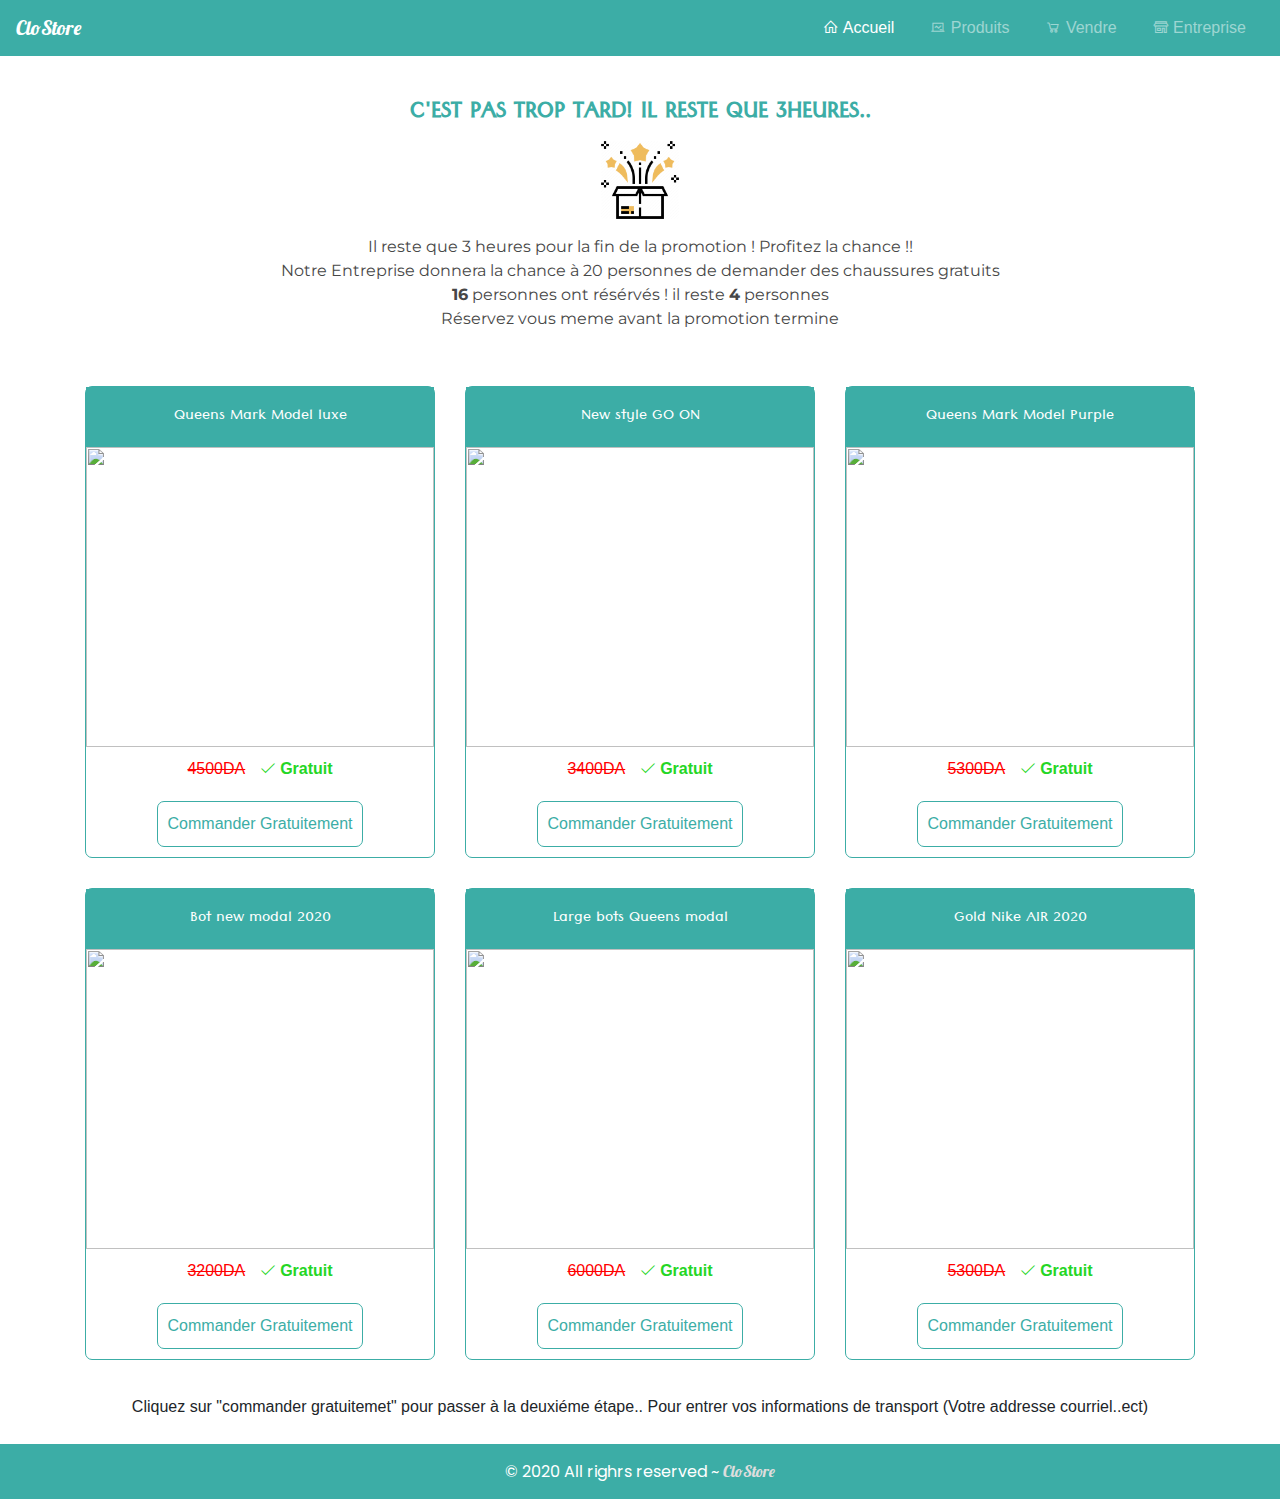
==== commit 8275ca0b: "Update index.html" ====
--- a/index.html
+++ b/index.html
@@ -12,7 +12,7 @@
     <link rel="stylesheet" href="css/line-awesome.min.css">
     <link rel="stylesheet" href="css/style.css">
 
-    <link rel="icon" href="">
+    <link rel="icon" href="https://mpng.subpng.com/20191221/yhp/transparent-shop-icon-shopping-icon-5dfe5c771c7c22.6329538015769509031167.jpg">
 
     <title>Store - Online Shopping Clothes</title>
 </head>
@@ -85,7 +85,7 @@
                     
                     <div class="item-box">
                         <div class="item-heading">
-                            Queens Mark Model luxe
+                            New style GO ON
                         </div>
                         <div class="item-body">
                             <img src="https://encrypted-tbn0.gstatic.com/images?q=tbn%3AANd9GcSSg8MVh4FSZCV_VBg2H4u-bMD95jOvF7esEjhWPkVv70Re3LoZ&usqp=CAU" alt="">
@@ -102,7 +102,7 @@
                     
                     <div class="item-box">
                         <div class="item-heading">
-                            Queens Mark Model luxe
+                            Queens Mark Model Purple
                         </div>
                         <div class="item-body">
                             <img src="https://www.taaora.fr/blog/wp-content/uploads/2019/06/nike-air-force-1-rose-poudre-baskets-femme.jpg" alt="">
@@ -120,7 +120,7 @@
                     
                     <div class="item-box">
                         <div class="item-heading">
-                            Queens Mark Model luxe
+                            Bot new modal 2020
                         </div>
                         <div class="item-body">
                             <img src="https://www.gemosuisse.ch/PTWOC_WEB/photos/Web/8717901_1.jpg" alt="">
@@ -138,7 +138,7 @@
                     
                     <div class="item-box">
                         <div class="item-heading">
-                            Queens Mark Model luxe
+                            Large bots Queens modal
                         </div>
                         <div class="item-body">
                             <img src="https://www.besson-chaussures.com/media/catalog/product/cache/1/image/487x/040ec09b1e35df139433887a97daa66f/6/2/624696-2_2.jpg" alt="">
@@ -156,7 +156,7 @@
                     
                     <div class="item-box">
                         <div class="item-heading">
-                            Queens Mark Model luxe
+                            Gold Nike AIR 2020
                         </div>
                         <div class="item-body">
                             <img src="https://lh3.googleusercontent.com/proxy/GjbAz65nrVGaUluemdLS2pUgR7n2UJjN7rmyf1kxzbKVPdYY9VPFcka7jWgFT7vCgEtmxIq1E1D0I5fo9hlJPawufLAkuE-56vkT89aGw9NFhIDFgDDYvrn8SRFMiQ1jv6-yqhAkUacvzA" alt="">
@@ -198,4 +198,4 @@
     <script src="js/script.js"></script>
     
 </body>
-</html>+</html>
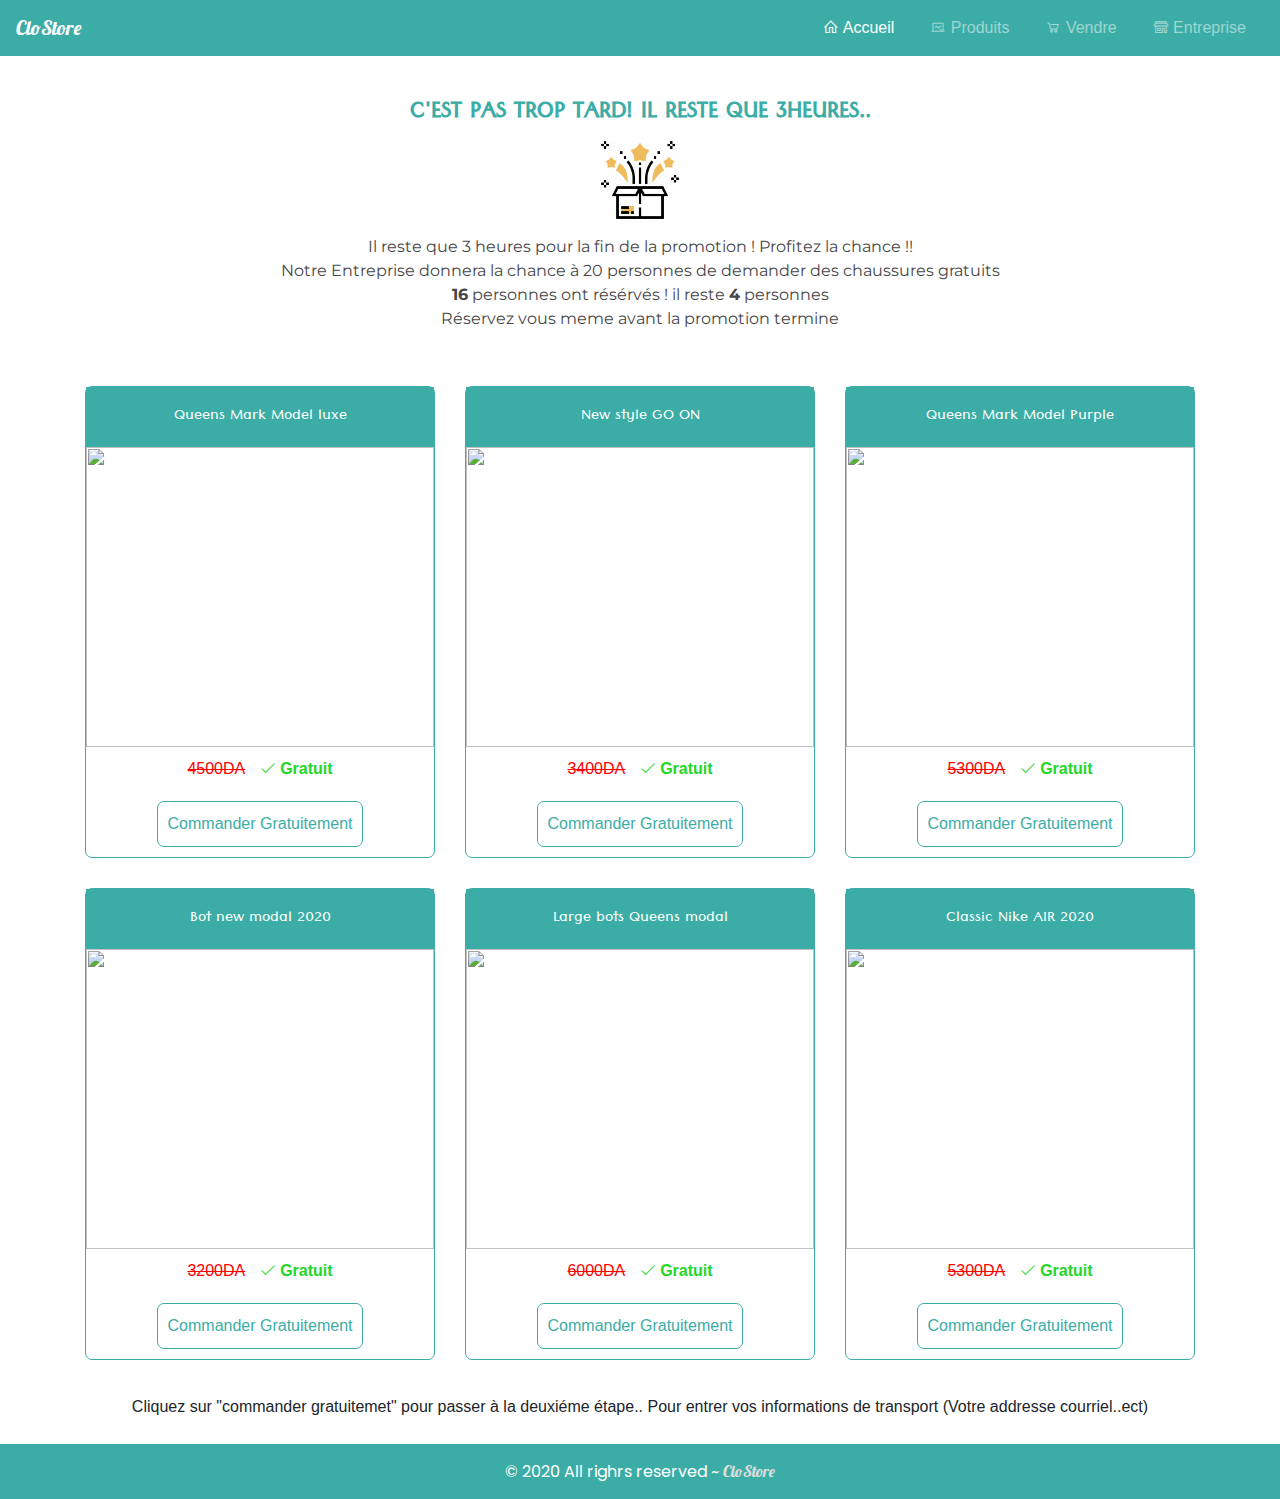
==== commit 4093728b: "Update index.html" ====
--- a/index.html
+++ b/index.html
@@ -156,10 +156,10 @@
                     
                     <div class="item-box">
                         <div class="item-heading">
-                            Gold Nike AIR 2020
-                        </div>
-                        <div class="item-body">
-                            <img src="https://lh3.googleusercontent.com/proxy/GjbAz65nrVGaUluemdLS2pUgR7n2UJjN7rmyf1kxzbKVPdYY9VPFcka7jWgFT7vCgEtmxIq1E1D0I5fo9hlJPawufLAkuE-56vkT89aGw9NFhIDFgDDYvrn8SRFMiQ1jv6-yqhAkUacvzA" alt="">
+                            Classic Nike AIR 2020
+                        </div>
+                        <div class="item-body">
+                            <img src="https://images-na.ssl-images-amazon.com/images/I/61gHPu%2B7WAL._AC_UY500_.jpg" alt="">
                         </div>
                         <div class="price">
                             <span>5300DA</span> <span> <i class="las la-check"></i> Gratuit</span>
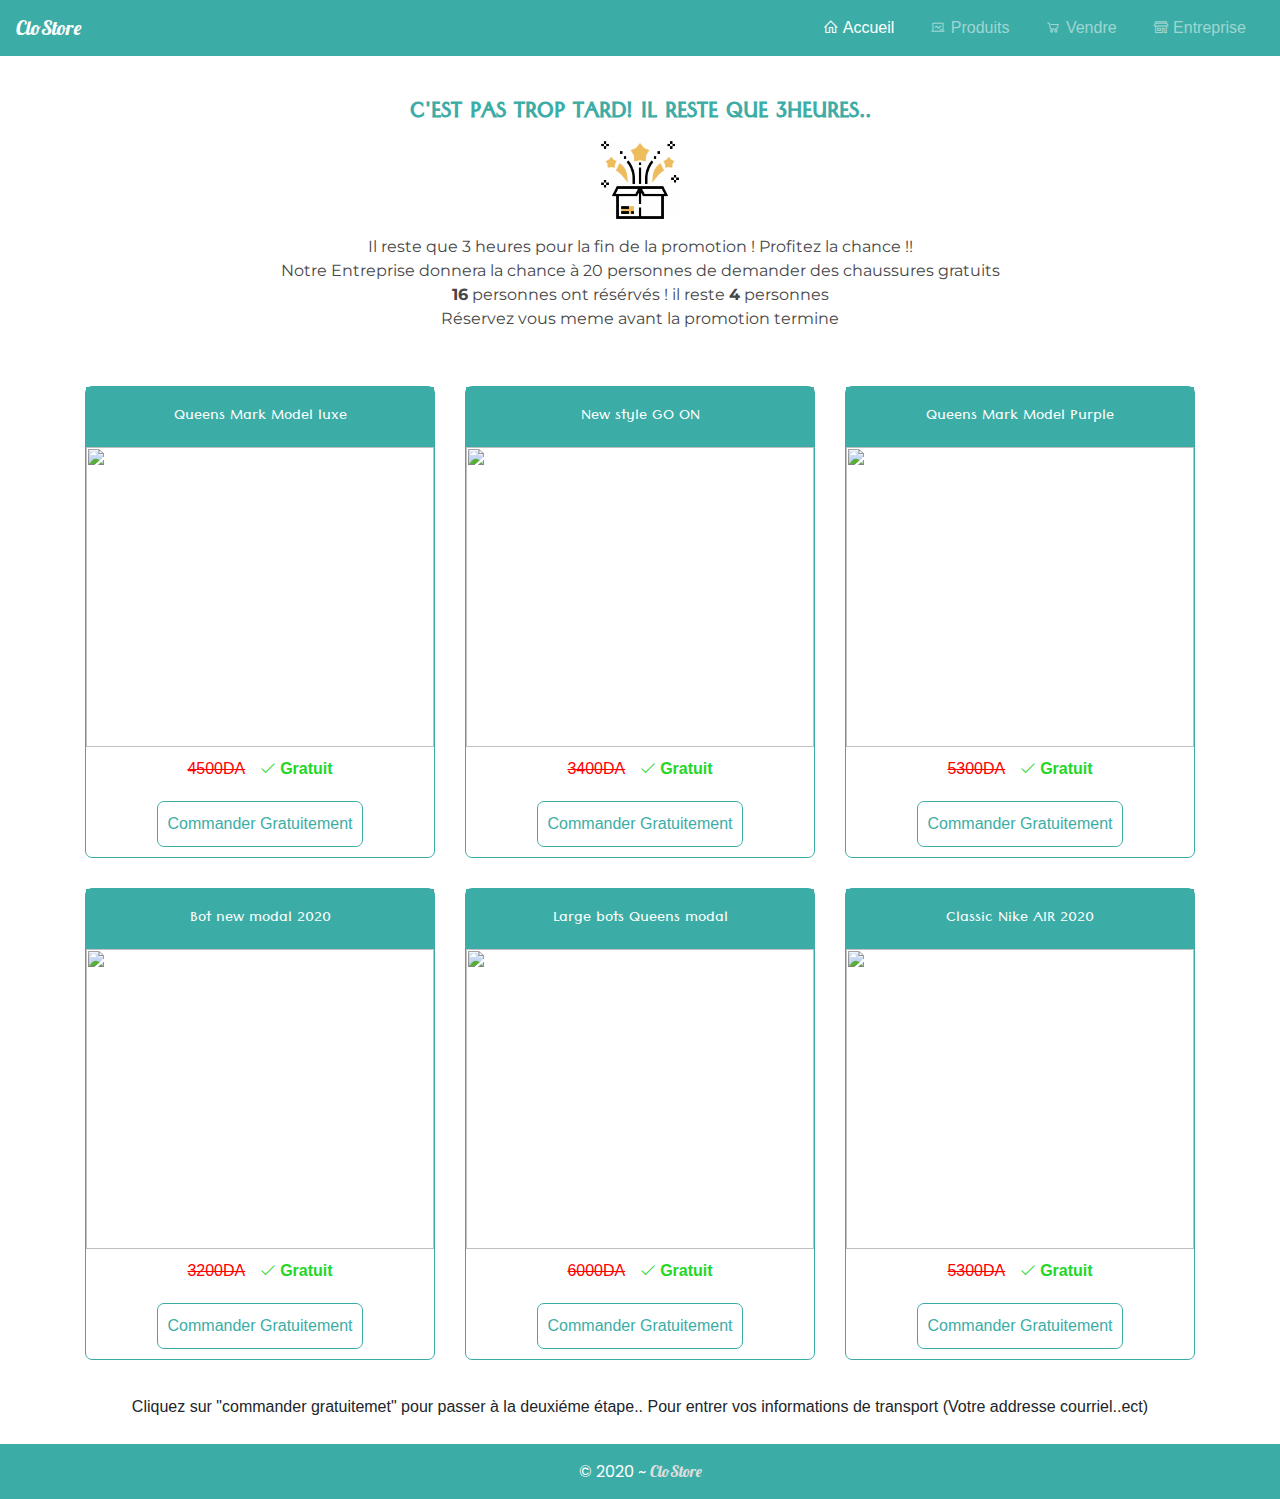
==== commit 026ed4f4: "Update index.html" ====
--- a/index.html
+++ b/index.html
@@ -186,7 +186,7 @@
 
     <footer>
         <p>
-            &copy; 2020 All righrs reserved ~ <span>CloStore</span>
+            &copy; 2020  ~ <span>CloStore</span>
         </p>
 
     </footer>
